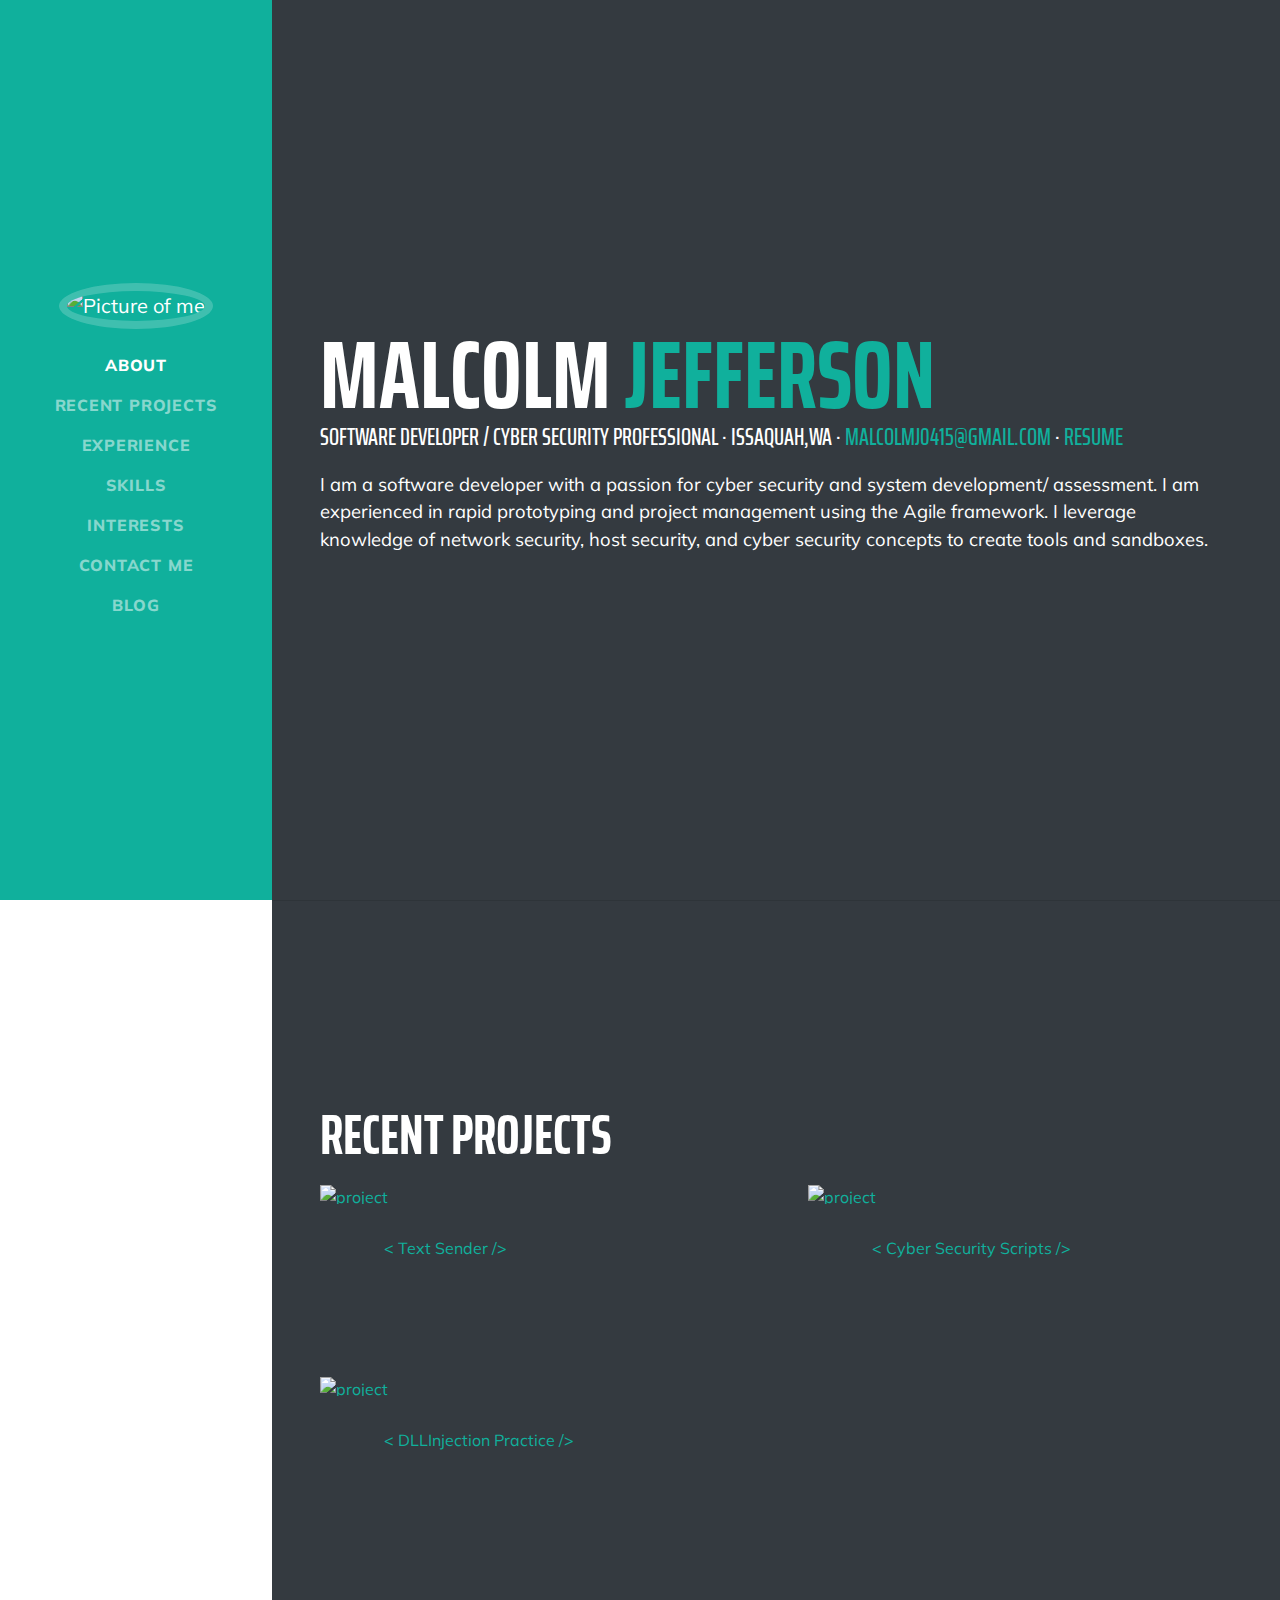
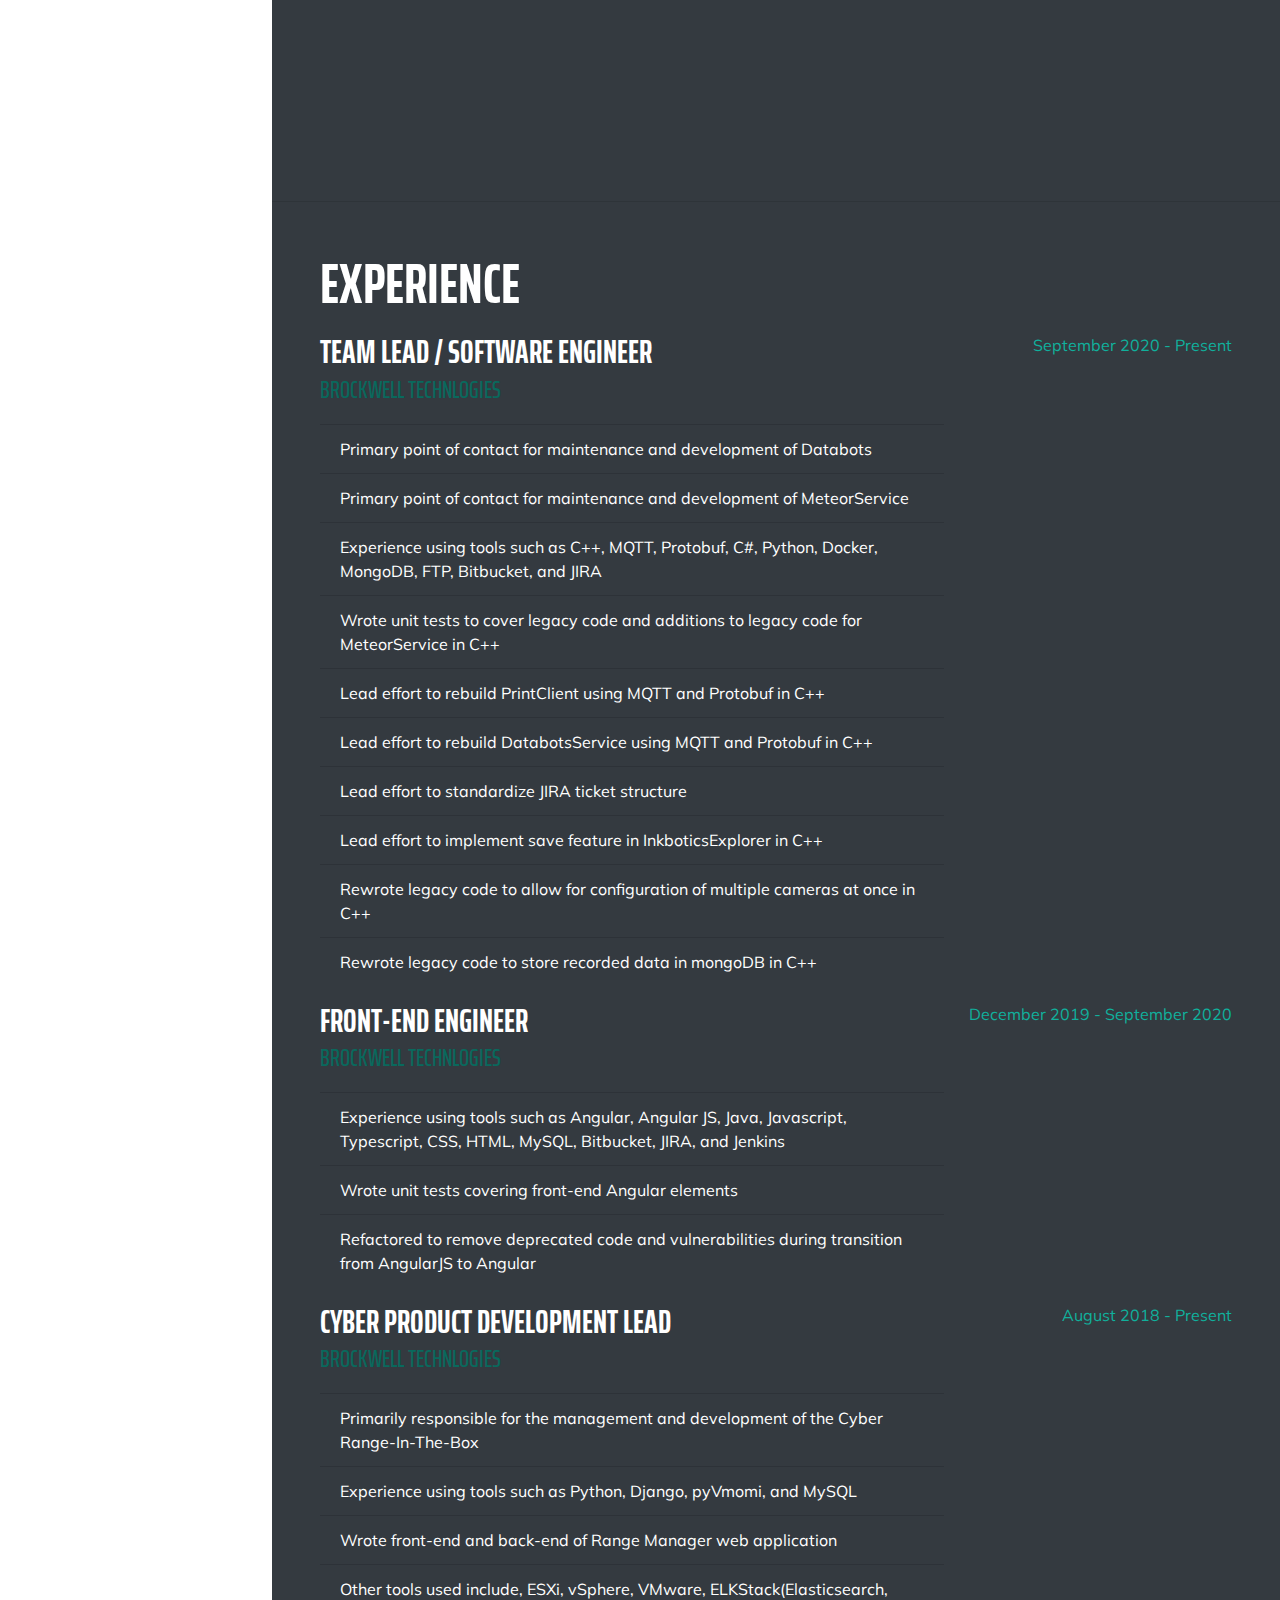
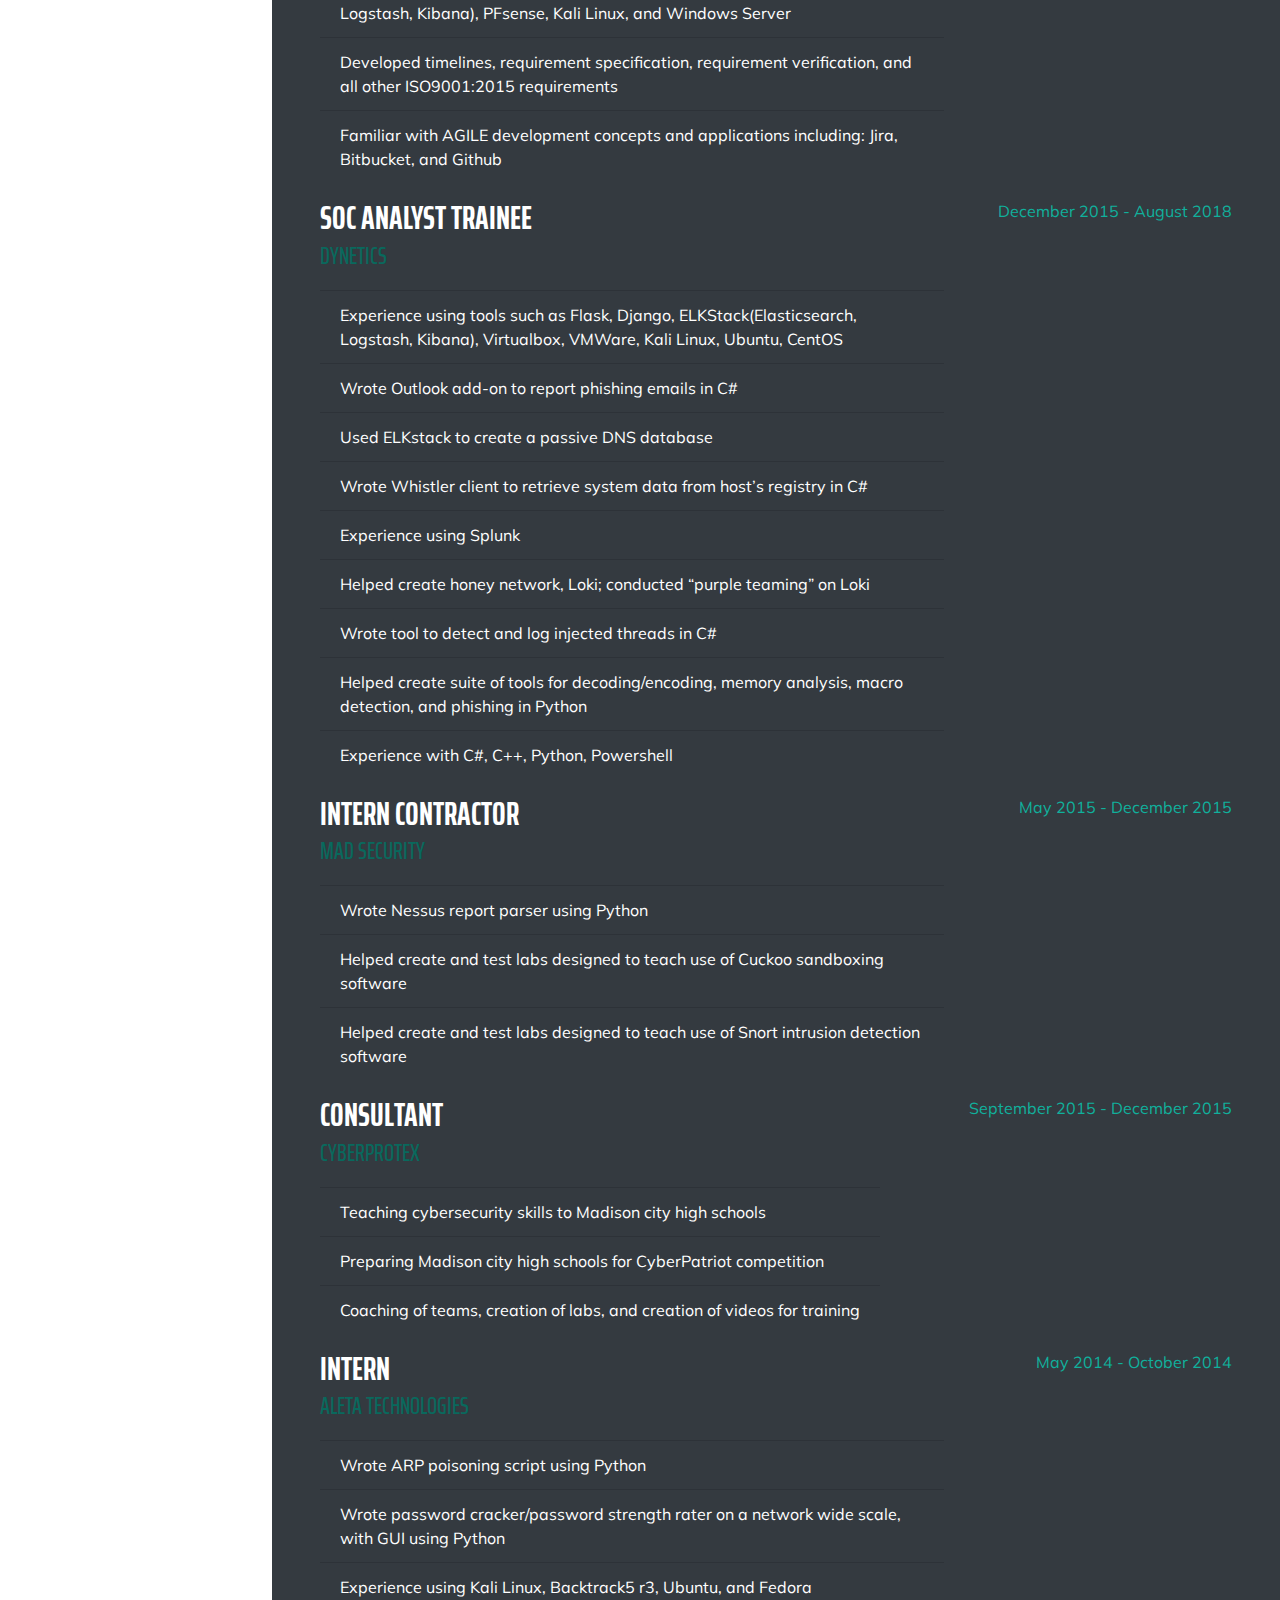
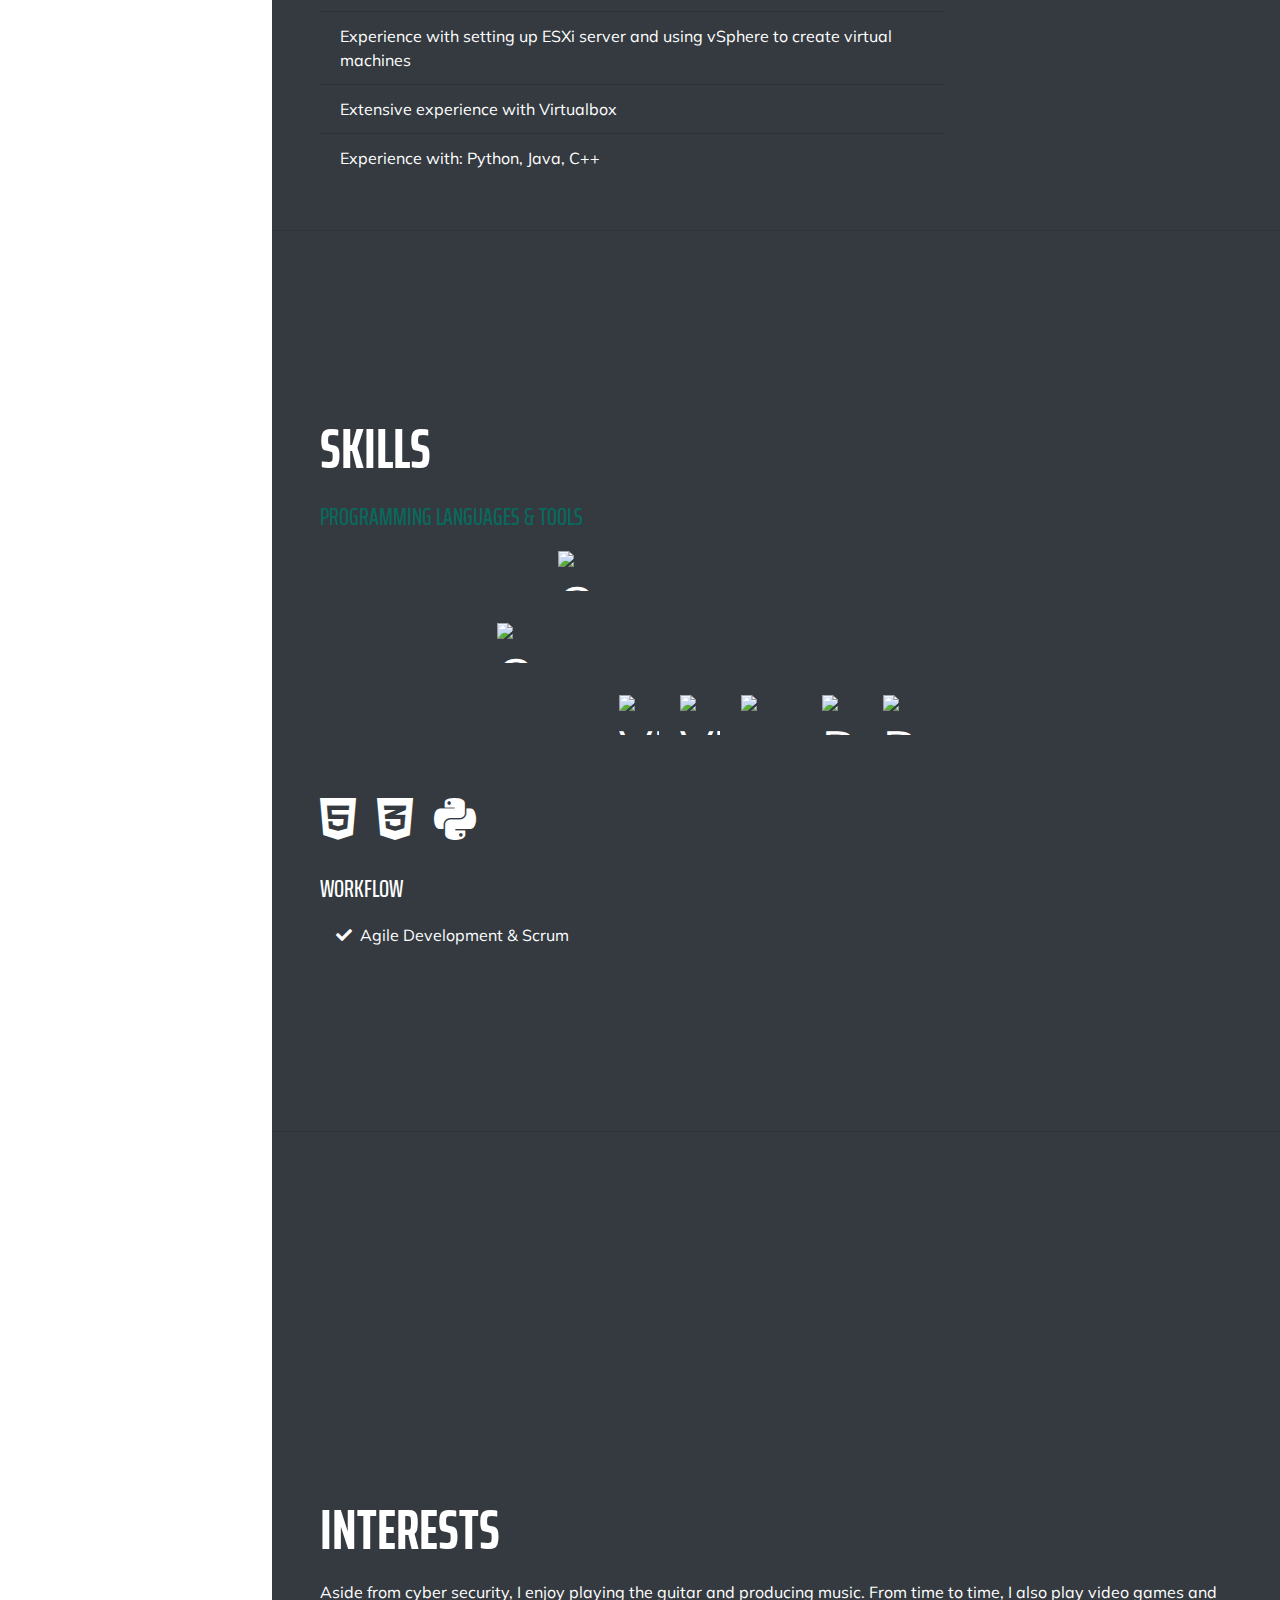
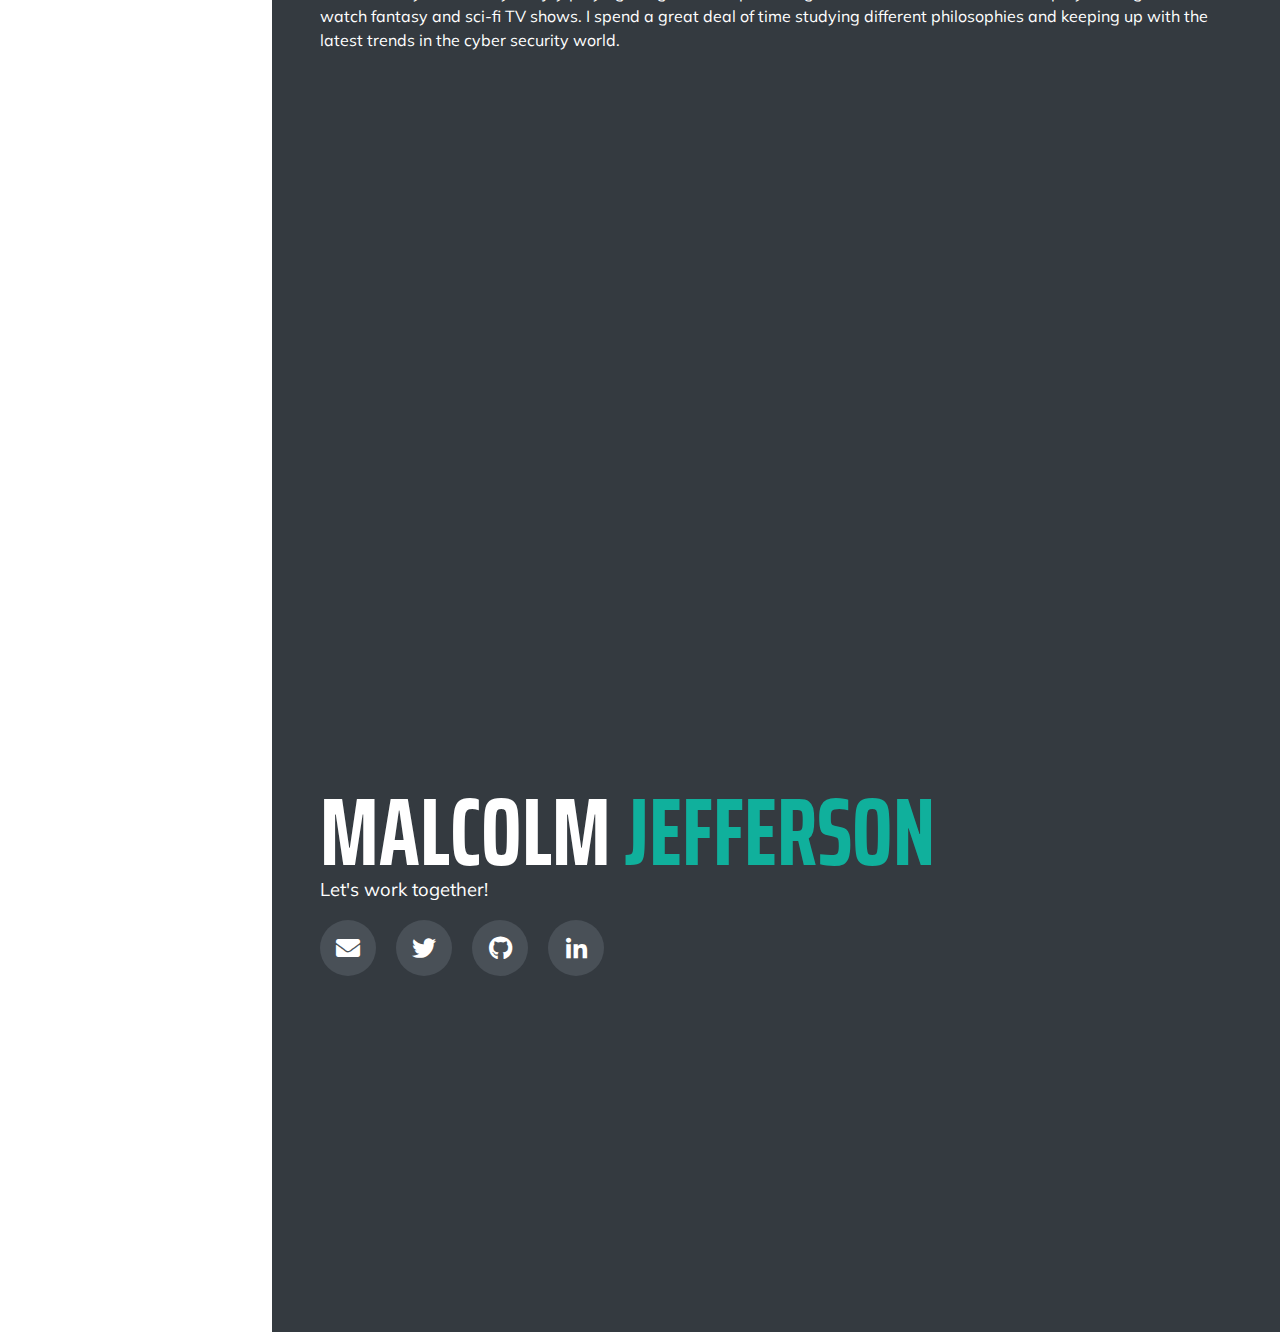
==== index.html @ 94e8983a "Updated portfolio" ====
<!DOCTYPE html>
<html lang="en">

  <head>

    <meta charset="utf-8">
    <meta name="viewport" content="width=device-width, initial-scale=1, shrink-to-fit=no">
    <meta name="description" content="">
    <meta name="author" content="">

    <title>Portfolio</title>

    <!-- Bootstrap core CSS -->
    <link href="..\..\static\portfolio\vendor\bootstrap\css\bootstrap.min.css" rel="stylesheet">

    <!-- Custom fonts for this template -->
    <link href="https://fonts.googleapis.com/css?family=Saira+Extra+Condensed:500,700" rel="stylesheet">
    <link href="https://fonts.googleapis.com/css?family=Muli:400,400i,800,800i" rel="stylesheet">
    <link href="..\..\static\portfolio\vendor\fontawesome-free\css\all.min.css" rel="stylesheet">

    <!-- Custom styles for this template -->
    <link href="..\..\static\portfolio\css\resume.css" rel="stylesheet">

  </head>

  <body id="page-top">

    <nav class="navbar navbar-expand-lg navbar-dark bg-primary fixed-top" id="sideNav">
      <a class="navbar-brand js-scroll-trigger" href="#page-top">
        <span class="d-block d-lg-none">Malcolm Jefferson</span>
        <span class="d-none d-lg-block">
          <img class="img-fluid img-profile img-responsive rounded-circle mx-auto mb-2" src="https://random-library.weebly.com/uploads/9/9/6/4/99641300/editor/fb-img-1457721969929.jpeg?1485834573" alt="Picture of me">
        </span>
      </a>
      <button class="navbar-toggler" type="button" data-toggle="collapse" data-target="#navbarSupportedContent" aria-controls="navbarSupportedContent" aria-expanded="false" aria-label="Toggle navigation">
        <span class="navbar-toggler-icon"></span>
      </button>
      <div class="collapse navbar-collapse" id="navbarSupportedContent">
        <ul class="navbar-nav">
          <li class="nav-item">
            <a class="nav-link js-scroll-trigger" href="#about">About</a>
          </li>
          <li class="nav-item">
              <a class="nav-link js-scroll-trigger" href="#RecentProjects">Recent Projects</a>
            </li>
          <li class="nav-item">
            <a class="nav-link js-scroll-trigger" href="#experience">Experience</a>
          </li>
          <li class="nav-item">
            <a class="nav-link js-scroll-trigger" href="#skills">Skills</a>
          </li>
          <li class="nav-item">
            <a class="nav-link js-scroll-trigger" href="#interests">Interests</a>
          </li>
          <li class="nav-item">
            <a class="nav-link js-scroll-trigger" href="#contactme">Contact Me</a>
          </li>
          <li class="nav-item">
            <a class="nav-link js-scroll-trigger" href="https://random-library.weebly.com/" target="_blank">Blog</a>
          </li>
        </ul>
      </div>
    </nav>

    <div class="container-fluid p-0" style="background-color: #343a40;">

      <section class="resume-section p-3 p-lg-5 d-flex d-column" id="about">
        <div class="my-auto">
          <h1 class="mb-0">Malcolm
            <span class="text-primary">Jefferson</span>
          </h1>
          <div class="subheading mb-5">Software Developer / Cyber Security Professional · Issaquah,WA ·
            <a href="mailto:malcolmj0415@gmail.com">malcolmj0415@gmail.com</a> ·
            <a href="..\..\static\portfolio\files\Malcolm_A_Jefferson_Resume_09-03-19.pdf">Resume</a> 
          </div>
          <p class="lead mb-5" id="bio">I am a software developer with a passion for cyber security and system development/ assessment.
            I am experienced in rapid prototyping and project management using the Agile framework. I leverage knowledge of network security, host security, and cyber security concepts to create tools and sandboxes.</p>
        </div>
      </section>

      <hr class="m-0">

      <section class="resume-section p-3 p-lg-5 d-flex flex-column" id="RecentProjects">
        <div class="my-auto">
          <h2 class="mb-5">Recent Projects</h2>
          <div class="projects-grid">
              <a
                href="https://github.com/malcolmjefferson/Text_Sender"
                target="_blank"
                class="project project-tile"
              >
                <img
                  class="project-image"
                  src="https://images.unsplash.com/photo-1512054502232-10a0a035d672?ixlib=rb-1.2.1&ixid=eyJhcHBfaWQiOjEyMDd9&auto=format&fit=crop&w=800&q=80"
                  alt="project"
                />
                <p class="project-title">
                  <span class="code">&lt;</span>
                  Text Sender
                  <span class="code">&#47;&gt;</span>
                </p>
              </a>
              <a
                href="https://github.com/malcolmjefferson/SecurityScripts"
                target="_blank"
                class="project project-tile"
              >
                <img
                  class="project-image"
                  src="https://images.unsplash.com/photo-1536242918817-db5e93c7a0e4?ixlib=rb-1.2.1&ixid=eyJhcHBfaWQiOjEyMDd9&auto=format&fit=crop&w=1050&q=80"
                  alt="project"
                />
                <p class="project-title">
                    <span class="code">&lt;</span>
                    Cyber Security Scripts
                    <span class="code">&#47;&gt;</span>
                  </p>
                  </a>
                <a
                href="https://github.com/malcolmjefferson/DLLInjection---CreateRemoteThread-and-LoadLibrary-Method"
                target="_blank"
                class="project project-tile"
              >
                <img
                  class="project-image"
                  src="https://images.unsplash.com/photo-1525373698358-041e3a460346?ixlib=rb-1.2.1&ixid=eyJhcHBfaWQiOjEyMDd9&auto=format&fit=crop&w=700&q=80"
                  alt="project"
                />
                <p class="project-title">
                    <span class="code">&lt;</span>
                    DLLInjection Practice
                    <span class="code">&#47;&gt;</span>
                  </p>
                  </a>
      </section>

      <hr class="m-0">

      <section class="resume-section p-3 p-lg-5 d-flex flex-column" id="experience">
        <div class="my-auto">
          <h2 class="mb-5">Experience</h2>

          <div class="resume-item d-flex flex-column flex-md-row mb-5">
            <div class="resume-content mr-auto">
              <h3 class="mb-0">Team Lead / Software Engineer</h3>
              <div class="subheading mb-3" style="color: #09695d">Brockwell Technlogies</div>
              <ul class="list-group list-group-flush">
                <li class="list-group-item">Primary point of contact for maintenance and development of Databots</li>
                <li class="list-group-item">Primary point of contact for maintenance and development of MeteorService</li>
                <li class="list-group-item">Experience using tools such as C++, MQTT, Protobuf, C#, Python, Docker, MongoDB, FTP, Bitbucket, and JIRA</li>
                <li class="list-group-item">Wrote unit tests to cover legacy code and additions to legacy code for MeteorService in C++</li>
                <li class="list-group-item">Lead effort to rebuild PrintClient using MQTT and Protobuf in C++</li>
                <li class="list-group-item">Lead effort to rebuild DatabotsService using MQTT and Protobuf in C++</li>
                <li class="list-group-item">Lead effort to standardize JIRA ticket structure</li>
                <li class="list-group-item">Lead effort to implement save feature in InkboticsExplorer in C++</li>
                <li class="list-group-item">Rewrote legacy code to allow for configuration of multiple cameras at once in C++</li>
                <li class="list-group-item">Rewrote legacy code to store recorded data in mongoDB in C++</li>
              </ul>
            </div>
            <div class="resume-date text-md-right">
              <span class="text-primary">September 2020 - Present</span>
            </div>
          </div>

          <div class="resume-item d-flex flex-column flex-md-row mb-5">
            <div class="resume-content mr-auto">
              <h3 class="mb-0">Front-End Engineer</h3>
              <div class="subheading mb-3" style="color: #09695d">Brockwell Technlogies</div>
              <ul class="list-group list-group-flush">
                <li class="list-group-item">Experience using tools such as Angular, Angular JS, Java, Javascript, Typescript, CSS, HTML, MySQL, Bitbucket, JIRA, and Jenkins</li>
                <li class="list-group-item">Wrote unit tests covering front-end Angular elements</li>
                <li class="list-group-item">Refactored to remove deprecated code and vulnerabilities during transition from AngularJS to Angular</li>
              </ul>
            </div>
            <div class="resume-date text-md-right">
              <span class="text-primary">December 2019 - September 2020</span>
            </div>
          </div>

          <div class="resume-item d-flex flex-column flex-md-row mb-5">
            <div class="resume-content mr-auto">
              <h3 class="mb-0">Cyber Product Development Lead</h3>
              <div class="subheading mb-3" style="color: #09695d">Brockwell Technlogies</div>
              <ul class="list-group list-group-flush">
                <li class="list-group-item">Primarily responsible for the management and development of the Cyber Range-In-The-Box</li>
                <li class="list-group-item">Experience using tools such as Python, Django, pyVmomi, and MySQL</li>
                <li class="list-group-item">Wrote front-end and back-end of Range Manager web application</li>
                <li class="list-group-item">Other tools used include, ESXi, vSphere, VMware, ELKStack(Elasticsearch, Logstash, Kibana), PFsense, Kali Linux, and Windows Server </li>
                <li class="list-group-item">Developed timelines, requirement specification, requirement verification, and all other ISO9001:2015 requirements </li>
                <li class="list-group-item">Familiar with AGILE development concepts and applications including: Jira, Bitbucket, and Github  </li>
              </ul>
            </div>
            <div class="resume-date text-md-right">
              <span class="text-primary">August 2018 - Present</span>
            </div>
          </div>

          <div class="resume-item d-flex flex-column flex-md-row mb-5">
            <div class="resume-content mr-auto">
              <h3 class="mb-0">SOC Analyst Trainee</h3>
              <div class="subheading mb-3" style="color: #09695d">Dynetics</div>
              <ul class="list-group list-group-flush">
                <li class="list-group-item">Experience using tools such as Flask, Django, ELKStack(Elasticsearch, Logstash, Kibana), Virtualbox, VMWare, Kali Linux, Ubuntu, CentOS</li>
                <li class="list-group-item">Wrote Outlook add-on to report phishing emails in C#</li>
                <li class="list-group-item">Used ELKstack to create a passive DNS database</li>
                <li class="list-group-item">Wrote Whistler client to retrieve system data from host’s registry in C#</li>
                <li class="list-group-item">Experience using Splunk</li>
                <li class="list-group-item">Helped create honey network, Loki; conducted “purple teaming” on Loki</li>
                <li class="list-group-item">Wrote tool to detect and log injected threads in C#</li>
                <li class="list-group-item">Helped create suite of tools for decoding/encoding, memory analysis, macro detection, and phishing in Python</li>
                <li class="list-group-item">Experience with C#, C++, Python, Powershell</li>
              </ul>
            </div>
            <div class="resume-date text-md-right">
              <span class="text-primary">December 2015 - August 2018</span>
            </div>
          </div>

          <div class="resume-item d-flex flex-column flex-md-row mb-5">
            <div class="resume-content mr-auto">
              <h3 class="mb-0">Intern Contractor</h3>
              <div class="subheading mb-3" style="color: #09695d">MAD Security</div>
              <ul class="list-group list-group-flush">
                <li class="list-group-item">Wrote Nessus report parser using Python</li>
                <li class="list-group-item">Helped create and test labs designed to teach use of Cuckoo sandboxing software</li>
                <li class="list-group-item">Helped create and test labs designed to teach use of Snort intrusion detection software</li>
              </ul>
            </div>
            <div class="resume-date text-md-right">
              <span class="text-primary">May 2015 - December 2015</span>
            </div>
          </div>

          <div class="resume-item d-flex flex-column flex-md-row mb-5">
              <div class="resume-content mr-auto">
                <h3 class="mb-0">Consultant</h3>
                <div class="subheading mb-3" style="color: #09695d">CyberProtex</div>
                <ul class="list-group list-group-flush">
                  <li class="list-group-item">Teaching cybersecurity skills to Madison city high schools </li>
                  <li class="list-group-item">Preparing Madison city high schools for CyberPatriot competition </li>
                  <li class="list-group-item">Coaching of teams, creation of labs, and creation of videos for training </li>
                </ul>
              </div>
              <div class="resume-date text-md-right">
                <span class="text-primary">September 2015 - December 2015</span>
              </div>
            </div>

          <div class="resume-item d-flex flex-column flex-md-row">
            <div class="resume-content mr-auto">
              <h3 class="mb-0">Intern</h3>
              <div class="subheading mb-3" style="color: #09695d">Aleta Technologies</div>
              <ul class="list-group list-group-flush">
                <li class="list-group-item">Wrote ARP poisoning script using Python</li>
                <li class="list-group-item">Wrote password cracker/password strength rater on a network wide scale, with GUI using Python</li>
                <li class="list-group-item">Experience using Kali Linux, Backtrack5 r3, Ubuntu, and Fedora</li>
                <li class="list-group-item">Experience with setting up ESXi server and using vSphere to create virtual machines</li>
                <li class="list-group-item">Extensive experience with Virtualbox</li>
                <li class="list-group-item">Experience with: Python, Java, C++</li>
              </ul>
            </div>
            <div class="resume-date text-md-right">
              <span class="text-primary">May 2014 - October 2014</span>
            </div>
          </div>

        </div>

      </section>

      <hr class="m-0">

      <section class="resume-section p-3 p-lg-5 d-flex flex-column" id="skills">
        <div class="my-auto">
          <h2 class="mb-5">Skills</h2>

          <div class="subheading mb-3" style="color: #09695d;">Programming Languages &amp; Tools</div>
          <ul class="list-inline dev-icons">
            <li class="list-inline-item">
              <i class="fab fa-html5"></i>
            </li>
            <li class="list-inline-item">
              <i class="fab fa-css3-alt"></i>
            </li>
            <li class="list-inline-item">
              <i class="fab fa-python"></i>
            </li>
            <li class="list-inline-item">
              <img src="https://camo.githubusercontent.com/96459ad86602b977940b065ddaee9ca4232c9ef1/[base64]" alt="C Sharp Logo" style = "width:40px;height:40px;">
            </li>
            <li class="list-inline-item">
              <img src="https://raw.githubusercontent.com/isocpp/logos/master/cpp_logo.png" alt="C Plus Plus Logo" style = "width:40px;height:40px;">
            </li>
            <li class="list-inline-item">
              <img src="https://www.freepnglogos.com/uploads/vmware-png-logo/vmware-player-for-pc-windows-png-logo-34.png" alt="VMware logo" style = "width:40px;height:40px;">
            </li>
            <li class="list-inline-item">
              <img src="http://upload.wikimedia.org/wikipedia/commons/d/d5/Virtualbox_logo.png" alt="Virtualbox logo" style = "width:40px;height:40px;">
            </li>
            <li class="list-inline-item">
              <img src="https://www.djangoproject.com/m/img/logos/django-logo-negative.png" alt="Django logo" style = "width:60px;height:30px;">
            </li>
            <li class="list-inline-item">
                <img src="https://cdn1.iconfinder.com/data/icons/system-black-circles/512/debian-512.png" alt="Debian logo" style = "width:40px;height:40px;">
            </li>
            <li class="list-inline-item">
                <img src="https://ih0.redbubble.net/image.208539360.1700/sticker,375x360.png" alt="Debian logo" style = "width:40px;height:40px;">
            </li>
          </ul>

          <div class="subheading mb-3">Workflow</div>
          <ul class="fa-ul mb-0">
            <li>
              <i class="fa-li fa fa-check"></i>
              Agile Development &amp; Scrum</li>
          </ul>
        </div>
      </section>

      <hr class="m-0">

      <section class="resume-section p-3 p-lg-5 d-flex flex-column" id="interests">
        <div class="my-auto">
          <h2 class="mb-5">Interests</h2>
        <p>Aside from cyber security, I enjoy playing the guitar and producing music. From time to time, I also play video games and watch fantasy and sci-fi TV shows. I spend a great deal of time studying different philosophies and keeping up with the latest trends in the cyber security world.</p> 
        </div>
      </section>

      <section class="resume-section p-3 p-lg-5 d-flex d-column" id="contactme">
        <div class="my-auto">
          <h1 class="mb-0">Malcolm
            <span class="text-primary">Jefferson</span>
          </h1>
          <p class="lead mb-5">Let's work together!</p>
          <div class="social-icons">
            <a href="mailto:malcolmj0415@gmail.com">
              <i class="fas fa-envelope"></i>
            </a>
            <a href="https://twitter.com/malcolmj1515?lang=en">
              <i class="fab fa-twitter"></i>
            </a>
            <a href="https://github.com/malcolmjefferson">
              <i class="fab fa-github"></i>
            </a>
            <a href="https://www.linkedin.com/in/malcolm-jefferson-172a39159/">
              <i class="fab fa-linkedin-in"></i>
            </a>
          </div>
        </div>
      </section>

    </div>

    <!-- Bootstrap core JavaScript -->
    <script src="..\..\static\portfolio\vendor\jquery\jquery.min.js"></script>
    <script src="..\..\static\portfolio\vendor\bootstrap\js\bootstrap.bundle.min.js"></script>

    <!-- Plugin JavaScript -->
    <script src="..\..\static\portfolio\vendor\jquery-easing\jquery.easing.min.js"></script>

    <!-- Custom scripts for this template -->
    <script src="..\..\static\portfolio\js\resume.min.js"></script>

  </body>

</html>
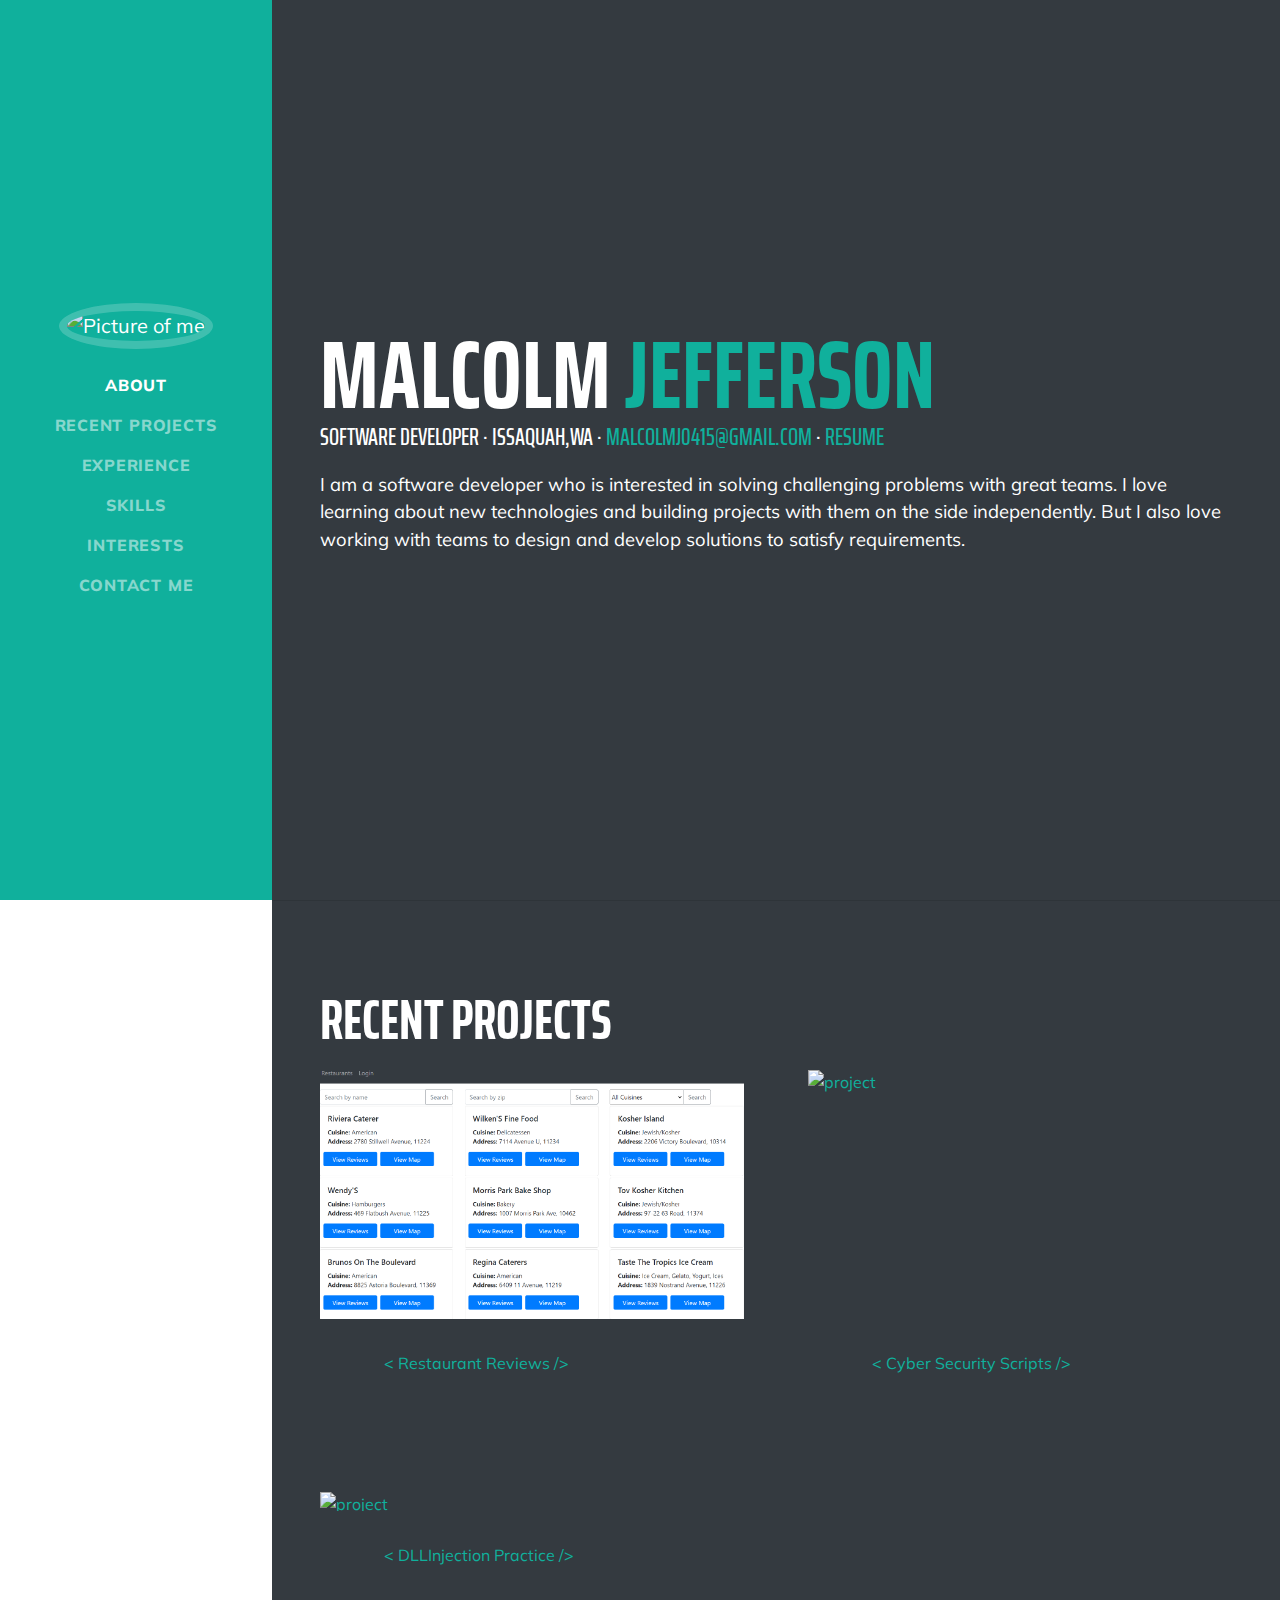
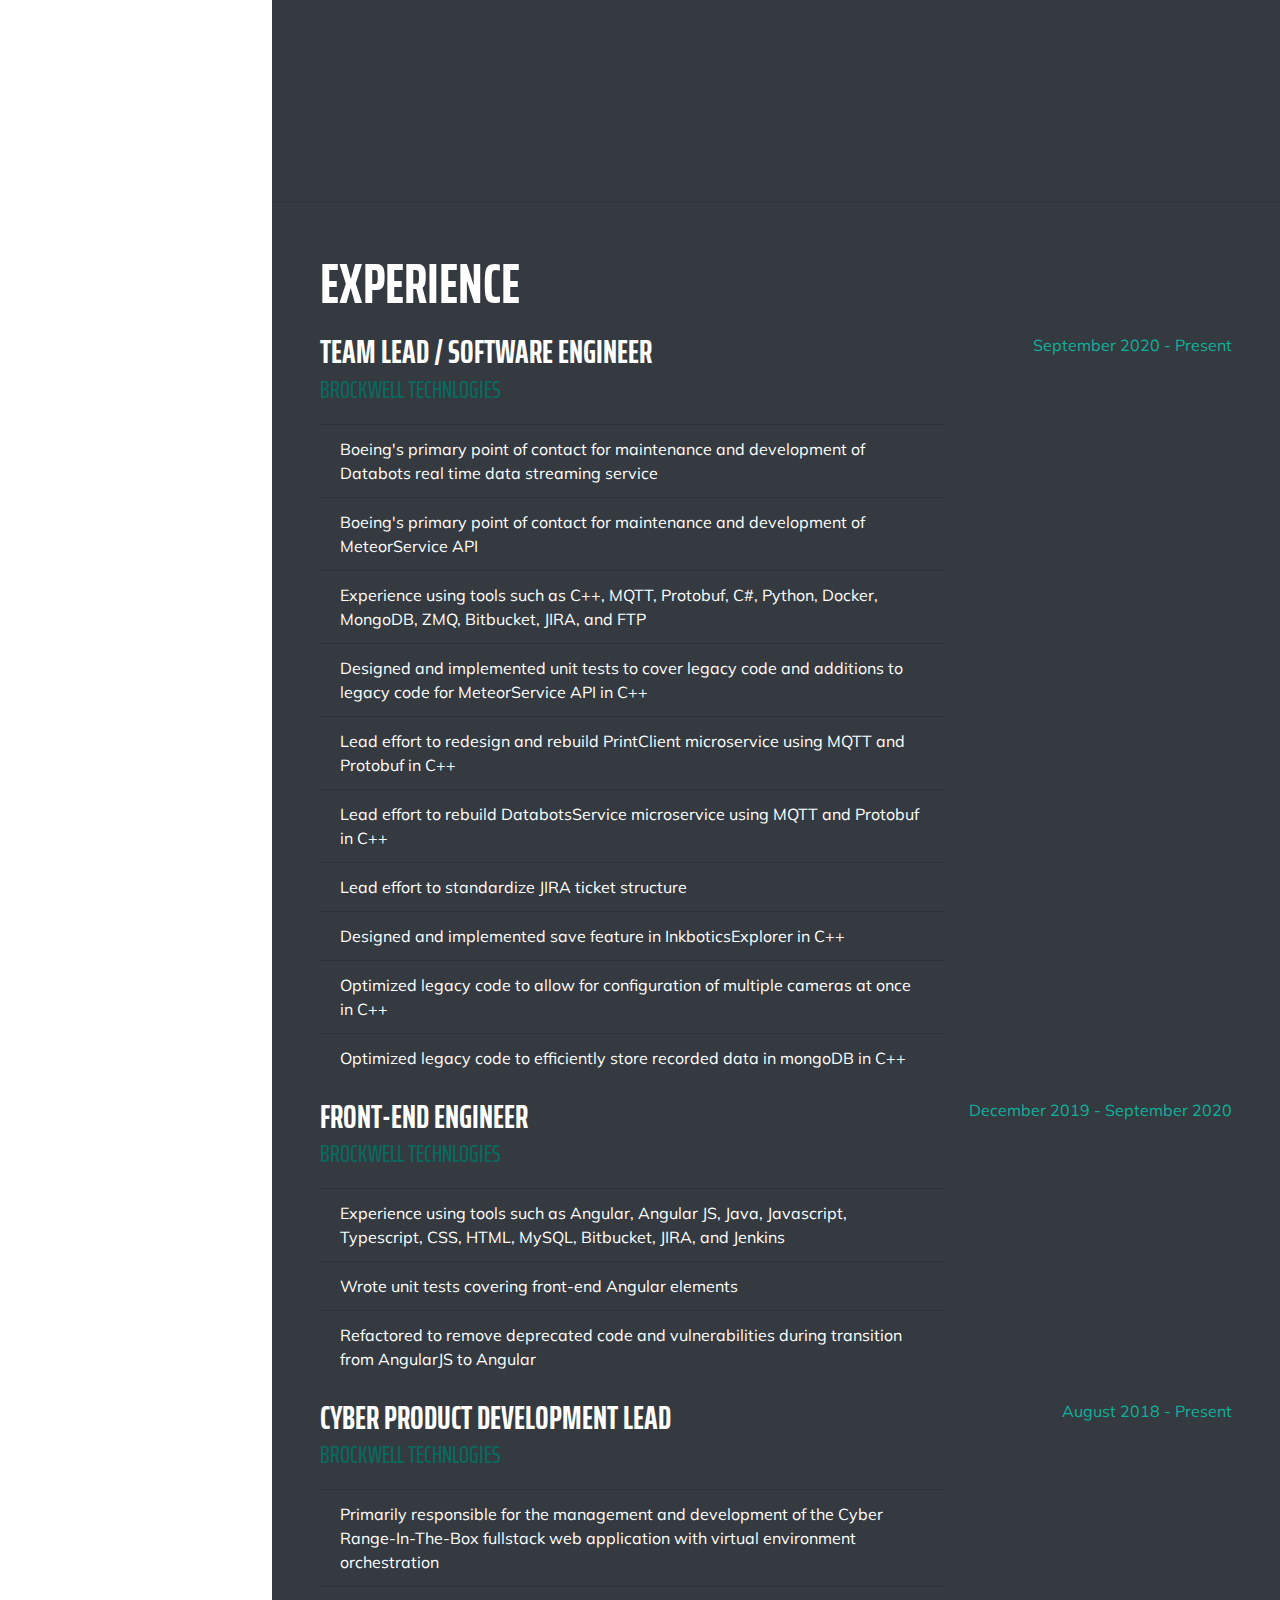
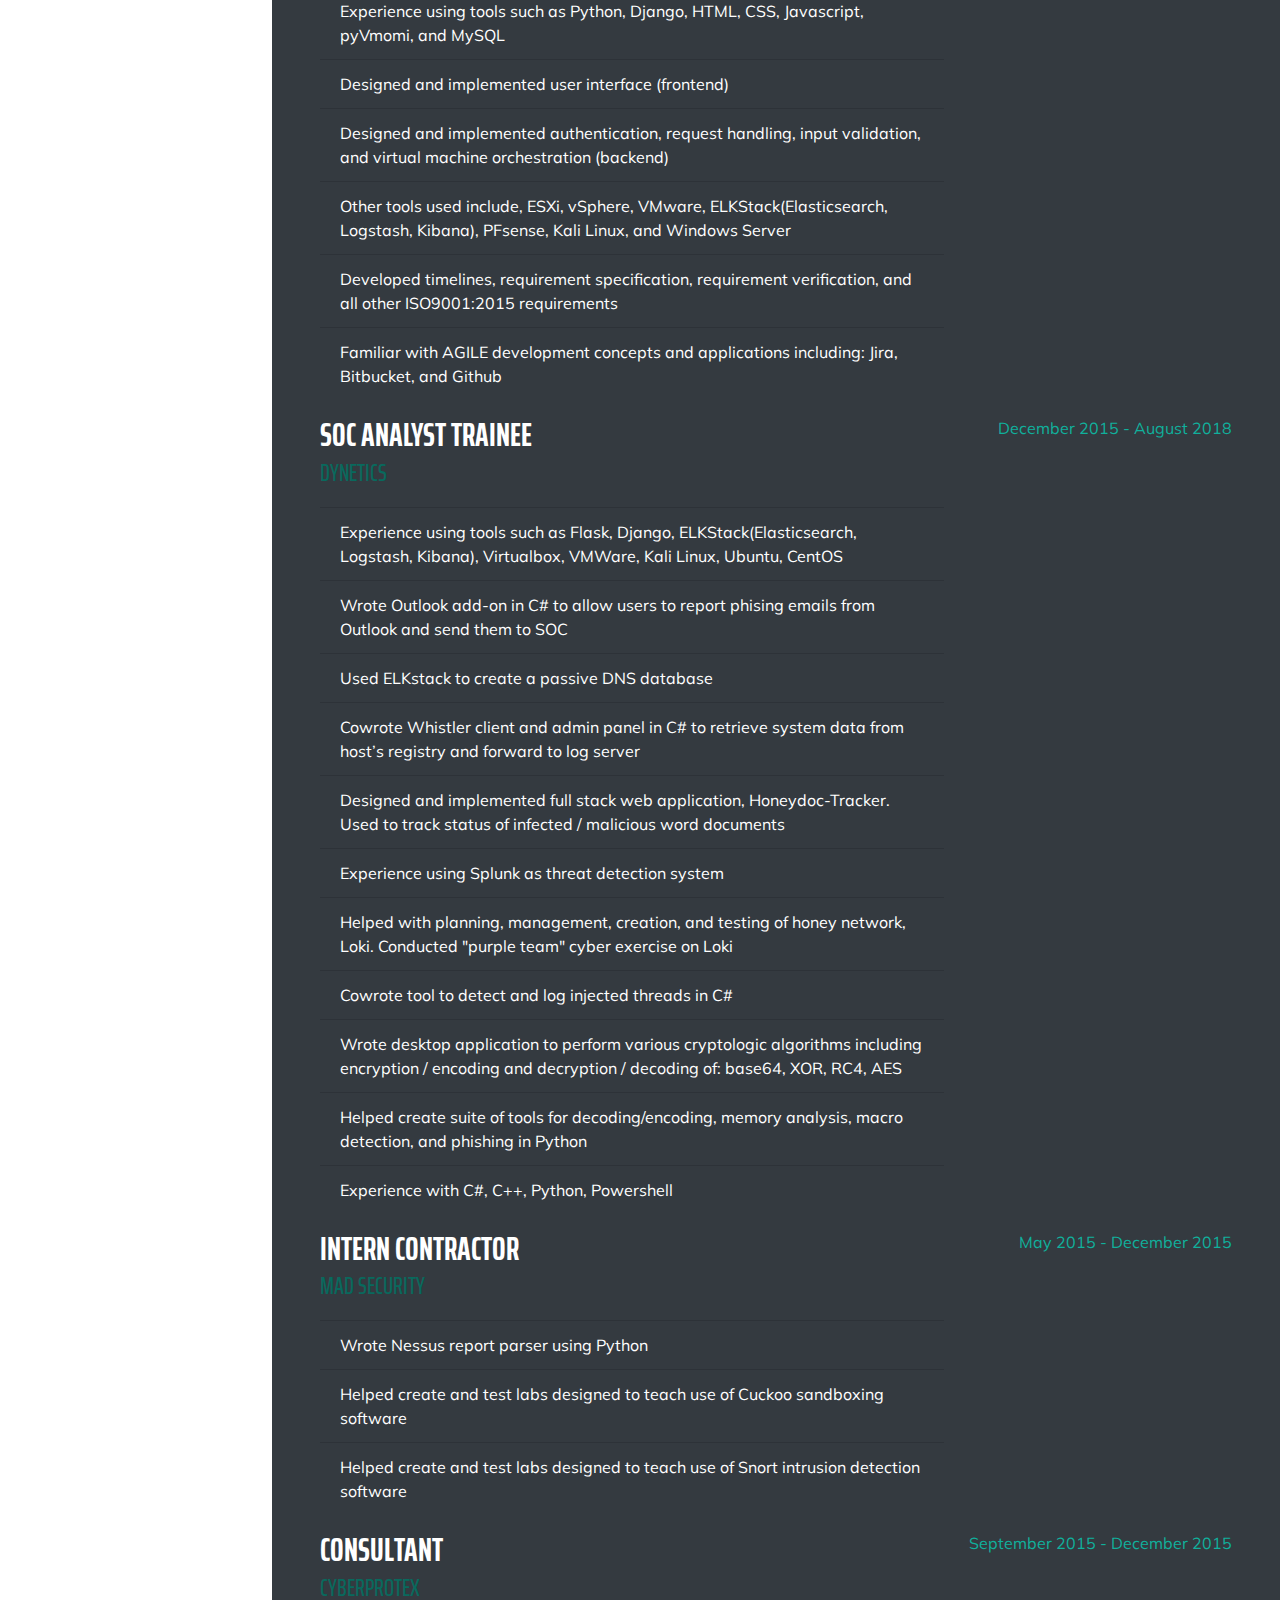
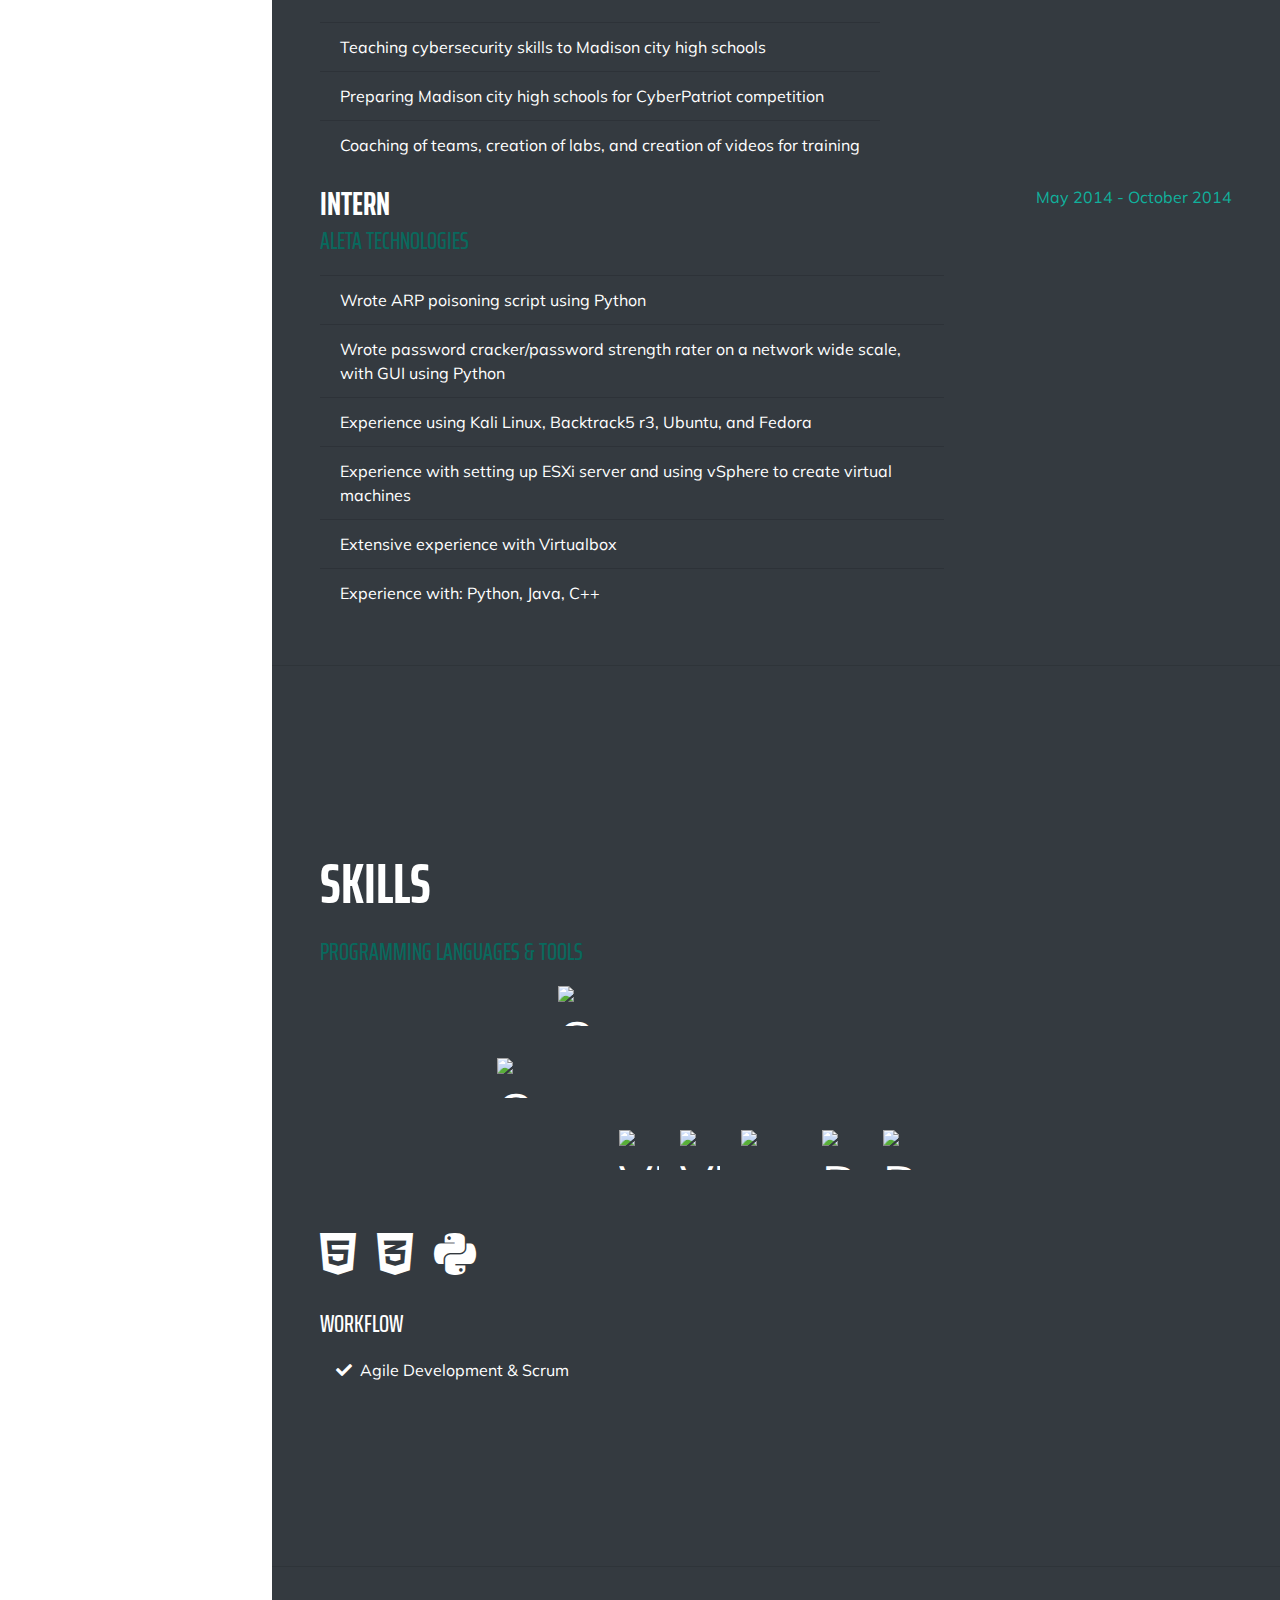
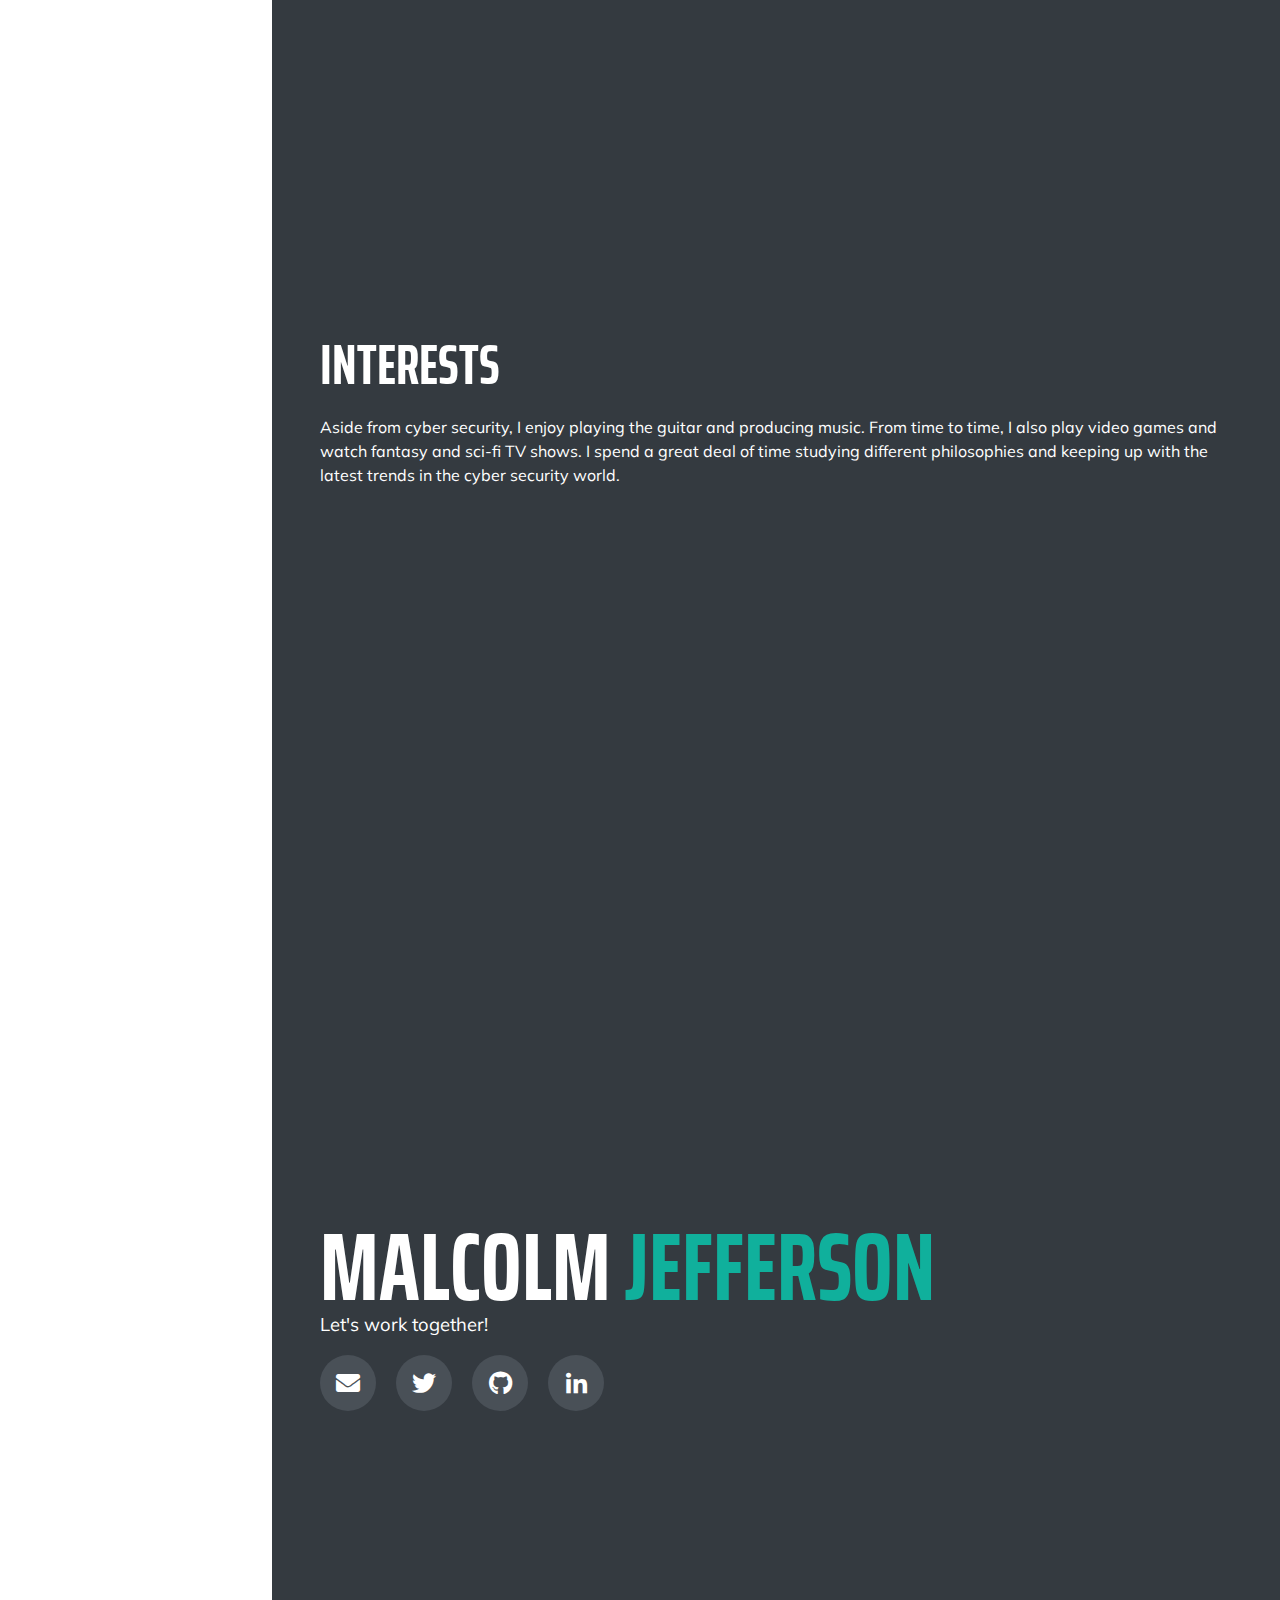
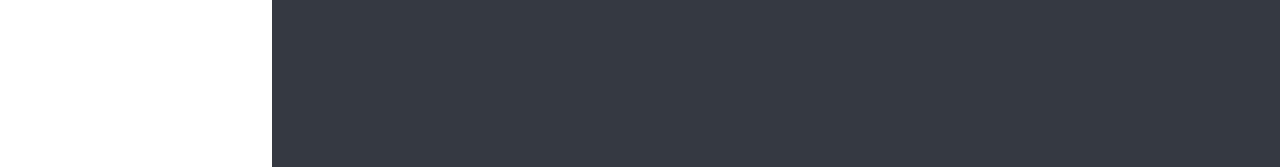
==== commit 42f0806c: "Updating description and resume." ====
--- a/index.html
+++ b/index.html
@@ -55,9 +55,6 @@
           <li class="nav-item">
             <a class="nav-link js-scroll-trigger" href="#contactme">Contact Me</a>
           </li>
-          <li class="nav-item">
-            <a class="nav-link js-scroll-trigger" href="https://random-library.weebly.com/" target="_blank">Blog</a>
-          </li>
         </ul>
       </div>
     </nav>
@@ -69,12 +66,14 @@
           <h1 class="mb-0">Malcolm
             <span class="text-primary">Jefferson</span>
           </h1>
-          <div class="subheading mb-5">Software Developer / Cyber Security Professional · Issaquah,WA ·
+          <div class="subheading mb-5">Software Developer · Issaquah,WA ·
             <a href="mailto:malcolmj0415@gmail.com">malcolmj0415@gmail.com</a> ·
-            <a href="..\..\static\portfolio\files\Malcolm_A_Jefferson_Resume_09-03-19.pdf">Resume</a> 
-          </div>
-          <p class="lead mb-5" id="bio">I am a software developer with a passion for cyber security and system development/ assessment.
-            I am experienced in rapid prototyping and project management using the Agile framework. I leverage knowledge of network security, host security, and cyber security concepts to create tools and sandboxes.</p>
+            <a href="..\..\static\portfolio\files\Malcolm A Jefferson Resume 06-12-21.pdf">Resume</a> 
+          </div>
+          <p class="lead mb-5" id="bio">I am a software developer who is interested in solving challenging problems with great
+            teams. I love learning about new technologies and building projects with them on the side independently. But I 
+            also love working with teams to design and develop solutions to satisfy requirements.
+          </p>
         </div>
       </section>
 
@@ -85,18 +84,18 @@
           <h2 class="mb-5">Recent Projects</h2>
           <div class="projects-grid">
               <a
-                href="https://github.com/malcolmjefferson/Text_Sender"
+                href="https://restaurant-reviews-gscli.mongodbstitch.com/restaurants"
                 target="_blank"
                 class="project project-tile"
               >
                 <img
                   class="project-image"
-                  src="https://images.unsplash.com/photo-1512054502232-10a0a035d672?ixlib=rb-1.2.1&ixid=eyJhcHBfaWQiOjEyMDd9&auto=format&fit=crop&w=800&q=80"
+                  src="./static/portfolio/img/Restaurant Reviews.PNG"
                   alt="project"
                 />
                 <p class="project-title">
                   <span class="code">&lt;</span>
-                  Text Sender
+                  Restaurant Reviews
                   <span class="code">&#47;&gt;</span>
                 </p>
               </a>
@@ -145,16 +144,16 @@
               <h3 class="mb-0">Team Lead / Software Engineer</h3>
               <div class="subheading mb-3" style="color: #09695d">Brockwell Technlogies</div>
               <ul class="list-group list-group-flush">
-                <li class="list-group-item">Primary point of contact for maintenance and development of Databots</li>
-                <li class="list-group-item">Primary point of contact for maintenance and development of MeteorService</li>
-                <li class="list-group-item">Experience using tools such as C++, MQTT, Protobuf, C#, Python, Docker, MongoDB, FTP, Bitbucket, and JIRA</li>
-                <li class="list-group-item">Wrote unit tests to cover legacy code and additions to legacy code for MeteorService in C++</li>
-                <li class="list-group-item">Lead effort to rebuild PrintClient using MQTT and Protobuf in C++</li>
-                <li class="list-group-item">Lead effort to rebuild DatabotsService using MQTT and Protobuf in C++</li>
+                <li class="list-group-item">Boeing's primary point of contact for maintenance and development of Databots real time data streaming service</li>
+                <li class="list-group-item">Boeing's primary point of contact for maintenance and development of MeteorService API                </li>
+                <li class="list-group-item">Experience using tools such as C++, MQTT, Protobuf, C#, Python, Docker, MongoDB, ZMQ, Bitbucket, JIRA, and FTP</li>
+                <li class="list-group-item">Designed and implemented unit tests to cover legacy code and additions to legacy code for MeteorService API in C++</li>
+                <li class="list-group-item">Lead effort to redesign and rebuild PrintClient microservice using MQTT and Protobuf in C++</li>
+                <li class="list-group-item">Lead effort to rebuild DatabotsService microservice using MQTT and Protobuf in C++</li>
                 <li class="list-group-item">Lead effort to standardize JIRA ticket structure</li>
-                <li class="list-group-item">Lead effort to implement save feature in InkboticsExplorer in C++</li>
-                <li class="list-group-item">Rewrote legacy code to allow for configuration of multiple cameras at once in C++</li>
-                <li class="list-group-item">Rewrote legacy code to store recorded data in mongoDB in C++</li>
+                <li class="list-group-item">Designed and implemented save feature in InkboticsExplorer in C++</li>
+                <li class="list-group-item">Optimized legacy code to allow for configuration of multiple cameras at once in C++</li>
+                <li class="list-group-item">Optimized legacy code to efficiently store recorded data in mongoDB in C++</li>
               </ul>
             </div>
             <div class="resume-date text-md-right">
@@ -182,9 +181,10 @@
               <h3 class="mb-0">Cyber Product Development Lead</h3>
               <div class="subheading mb-3" style="color: #09695d">Brockwell Technlogies</div>
               <ul class="list-group list-group-flush">
-                <li class="list-group-item">Primarily responsible for the management and development of the Cyber Range-In-The-Box</li>
-                <li class="list-group-item">Experience using tools such as Python, Django, pyVmomi, and MySQL</li>
-                <li class="list-group-item">Wrote front-end and back-end of Range Manager web application</li>
+                <li class="list-group-item">Primarily responsible for the management and development of the Cyber Range-In-The-Box fullstack web application with virtual environment orchestration</li>
+                <li class="list-group-item">Experience using tools such as Python, Django, HTML, CSS, Javascript, pyVmomi, and MySQL</li>
+                <li class="list-group-item">Designed and implemented user interface (frontend)</li>
+                <li class="list-group-item">Designed and implemented authentication, request handling, input validation, and virtual machine orchestration (backend)</li>
                 <li class="list-group-item">Other tools used include, ESXi, vSphere, VMware, ELKStack(Elasticsearch, Logstash, Kibana), PFsense, Kali Linux, and Windows Server </li>
                 <li class="list-group-item">Developed timelines, requirement specification, requirement verification, and all other ISO9001:2015 requirements </li>
                 <li class="list-group-item">Familiar with AGILE development concepts and applications including: Jira, Bitbucket, and Github  </li>
@@ -201,12 +201,14 @@
               <div class="subheading mb-3" style="color: #09695d">Dynetics</div>
               <ul class="list-group list-group-flush">
                 <li class="list-group-item">Experience using tools such as Flask, Django, ELKStack(Elasticsearch, Logstash, Kibana), Virtualbox, VMWare, Kali Linux, Ubuntu, CentOS</li>
-                <li class="list-group-item">Wrote Outlook add-on to report phishing emails in C#</li>
+                <li class="list-group-item">Wrote Outlook add-on in C# to allow users to report phising emails from Outlook and send them to SOC</li>
                 <li class="list-group-item">Used ELKstack to create a passive DNS database</li>
-                <li class="list-group-item">Wrote Whistler client to retrieve system data from host’s registry in C#</li>
-                <li class="list-group-item">Experience using Splunk</li>
-                <li class="list-group-item">Helped create honey network, Loki; conducted “purple teaming” on Loki</li>
-                <li class="list-group-item">Wrote tool to detect and log injected threads in C#</li>
+                <li class="list-group-item">Cowrote Whistler client and admin panel in C# to retrieve system data from host’s registry and forward to log server</li>
+                <li class="list-group-item">Designed and implemented full stack web application, Honeydoc-Tracker. Used to track status of infected / malicious word documents</li>
+                <li class="list-group-item">Experience using Splunk as threat detection system</li>
+                <li class="list-group-item">Helped with planning, management, creation, and testing of honey network, Loki. Conducted "purple team" cyber exercise on Loki</li>
+                <li class="list-group-item">Cowrote tool to detect and log injected threads in C#</li>
+                <li class="list-group-item">Wrote desktop application to perform various cryptologic algorithms including encryption / encoding and decryption / decoding of: base64, XOR, RC4, AES</li> 
                 <li class="list-group-item">Helped create suite of tools for decoding/encoding, memory analysis, macro detection, and phishing in Python</li>
                 <li class="list-group-item">Experience with C#, C++, Python, Powershell</li>
               </ul>
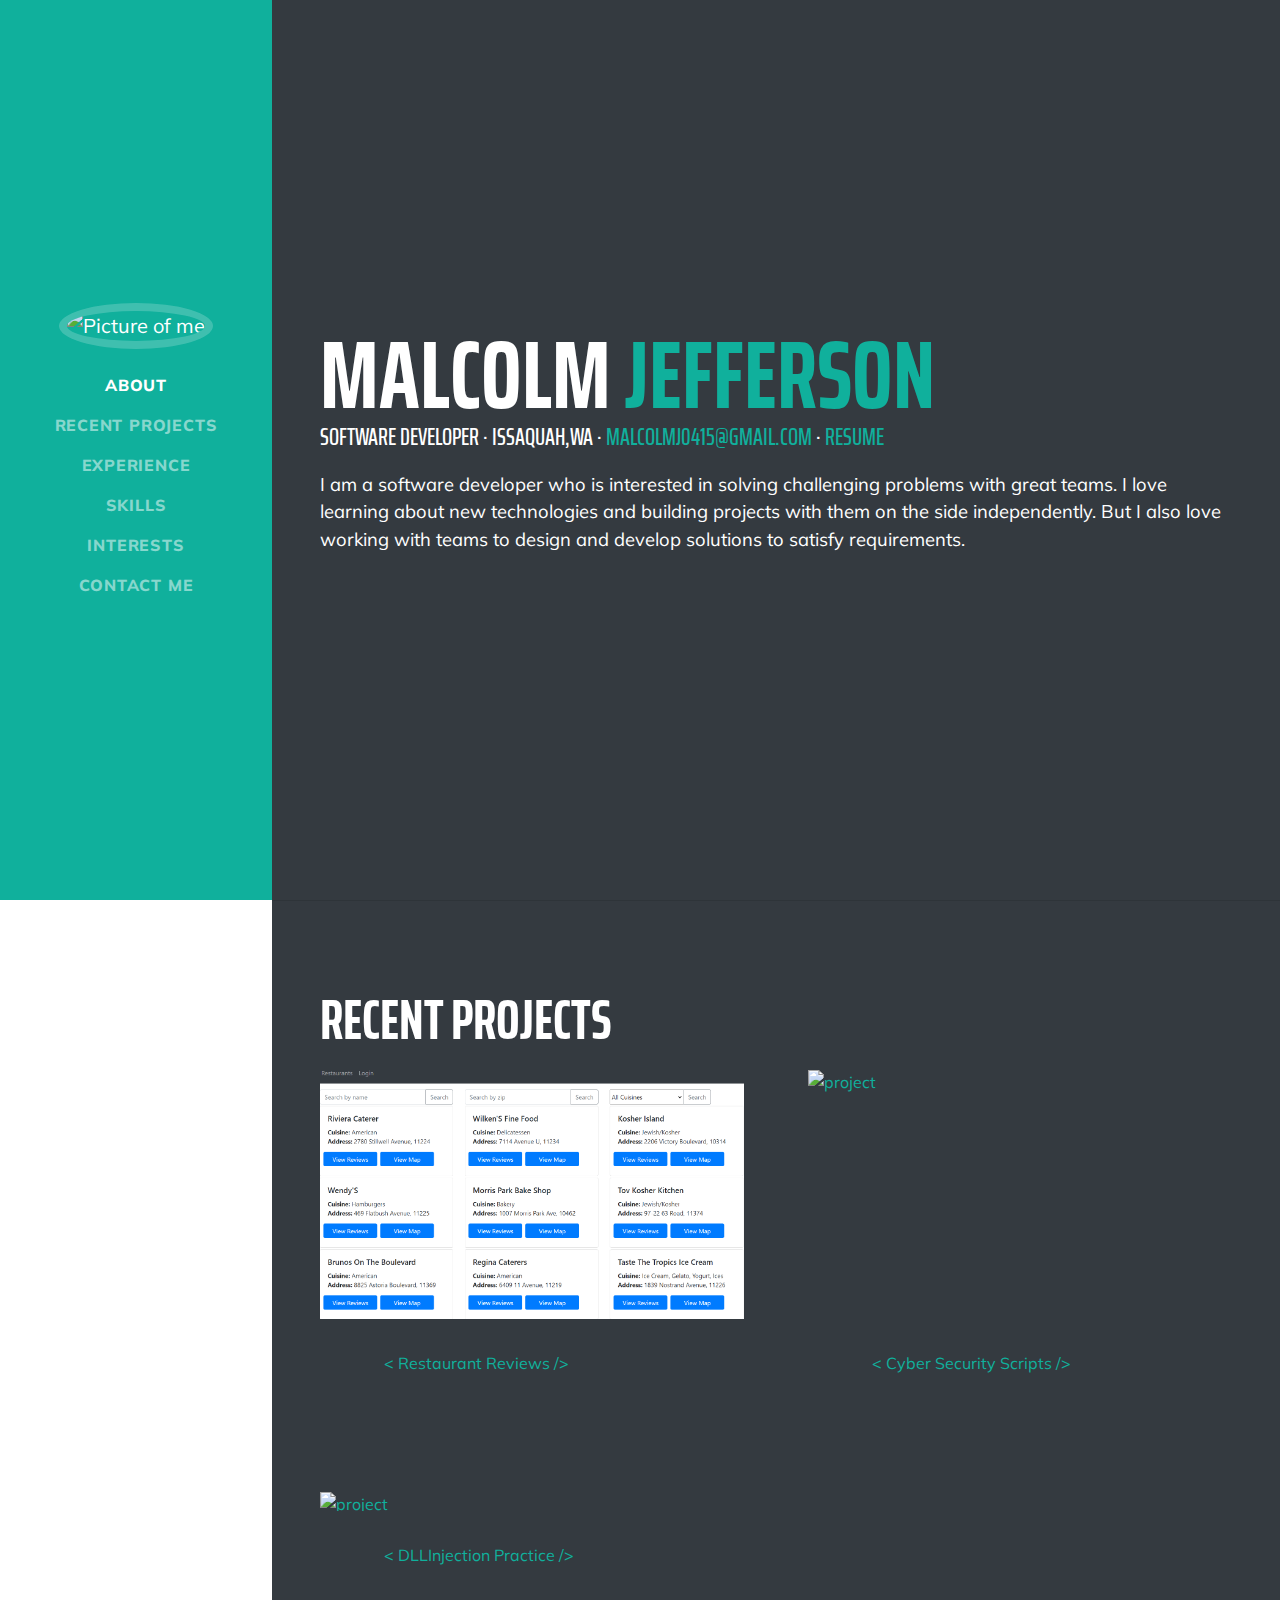
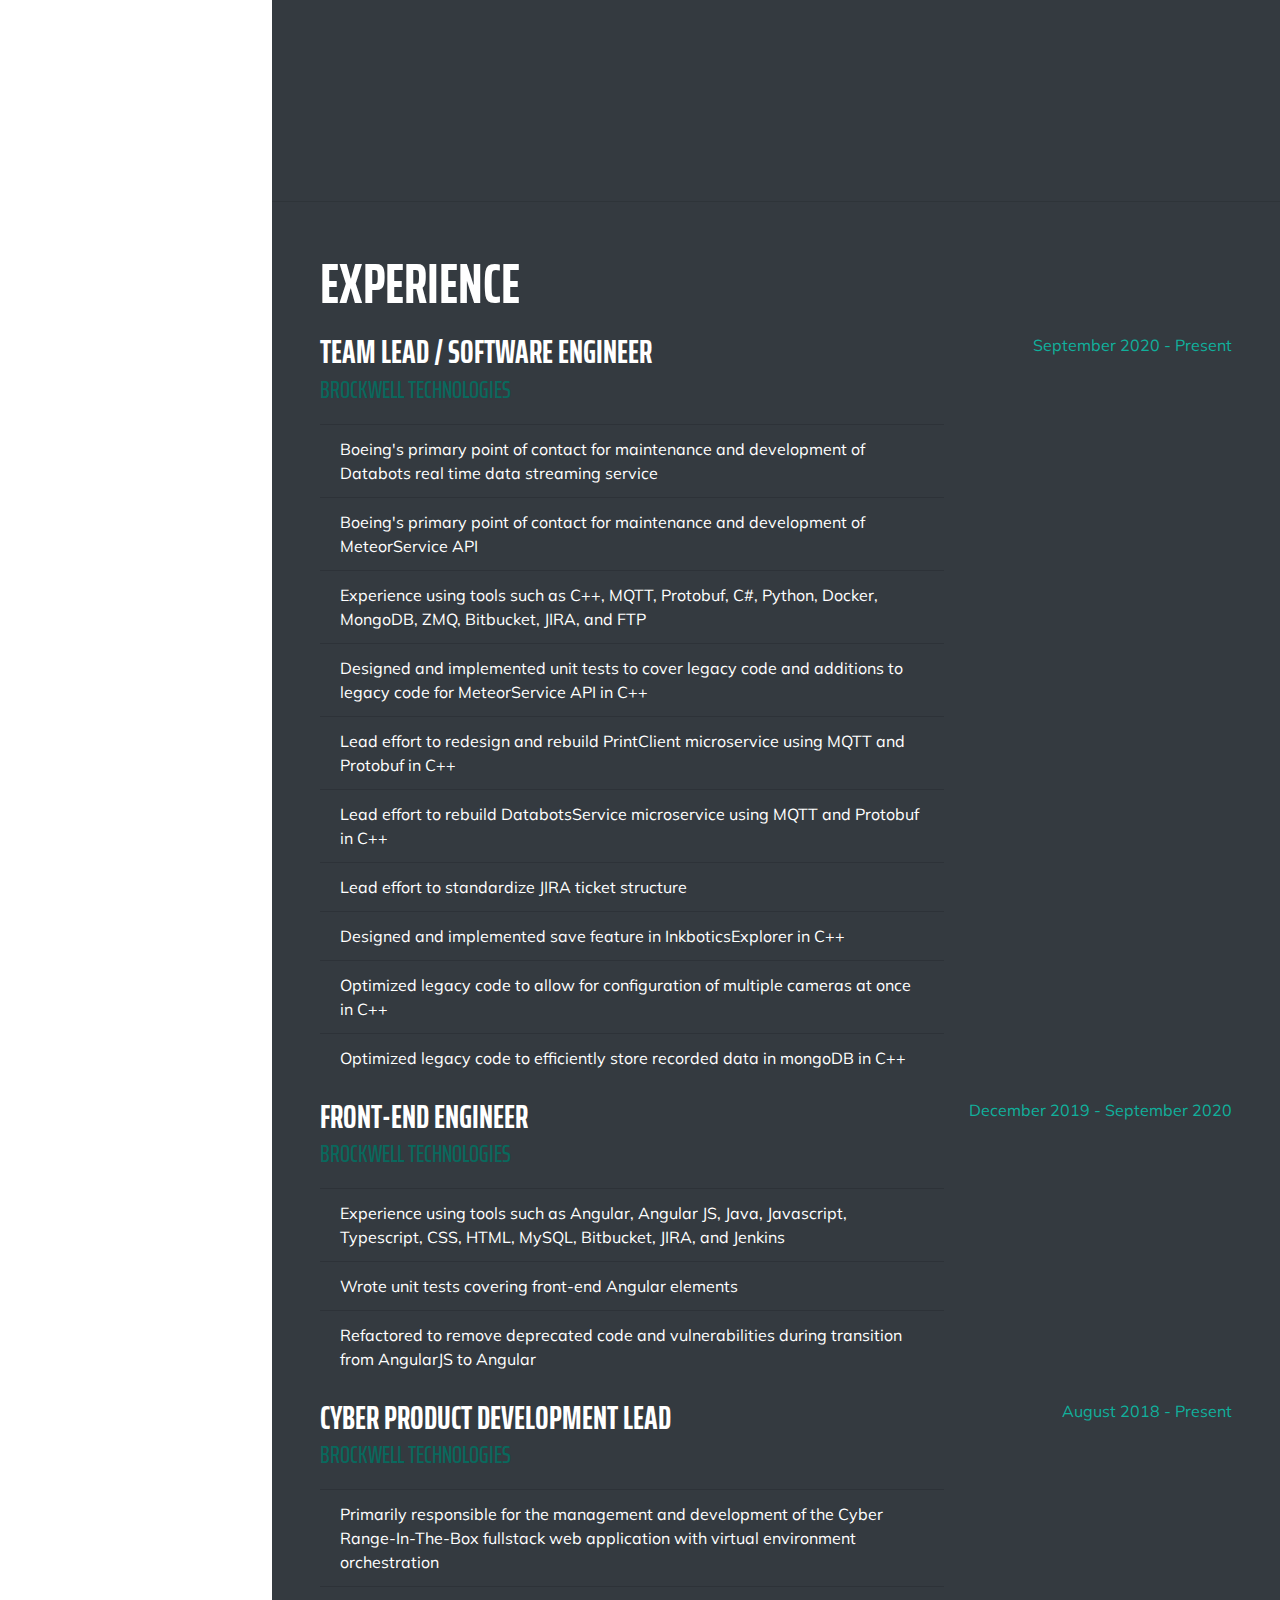
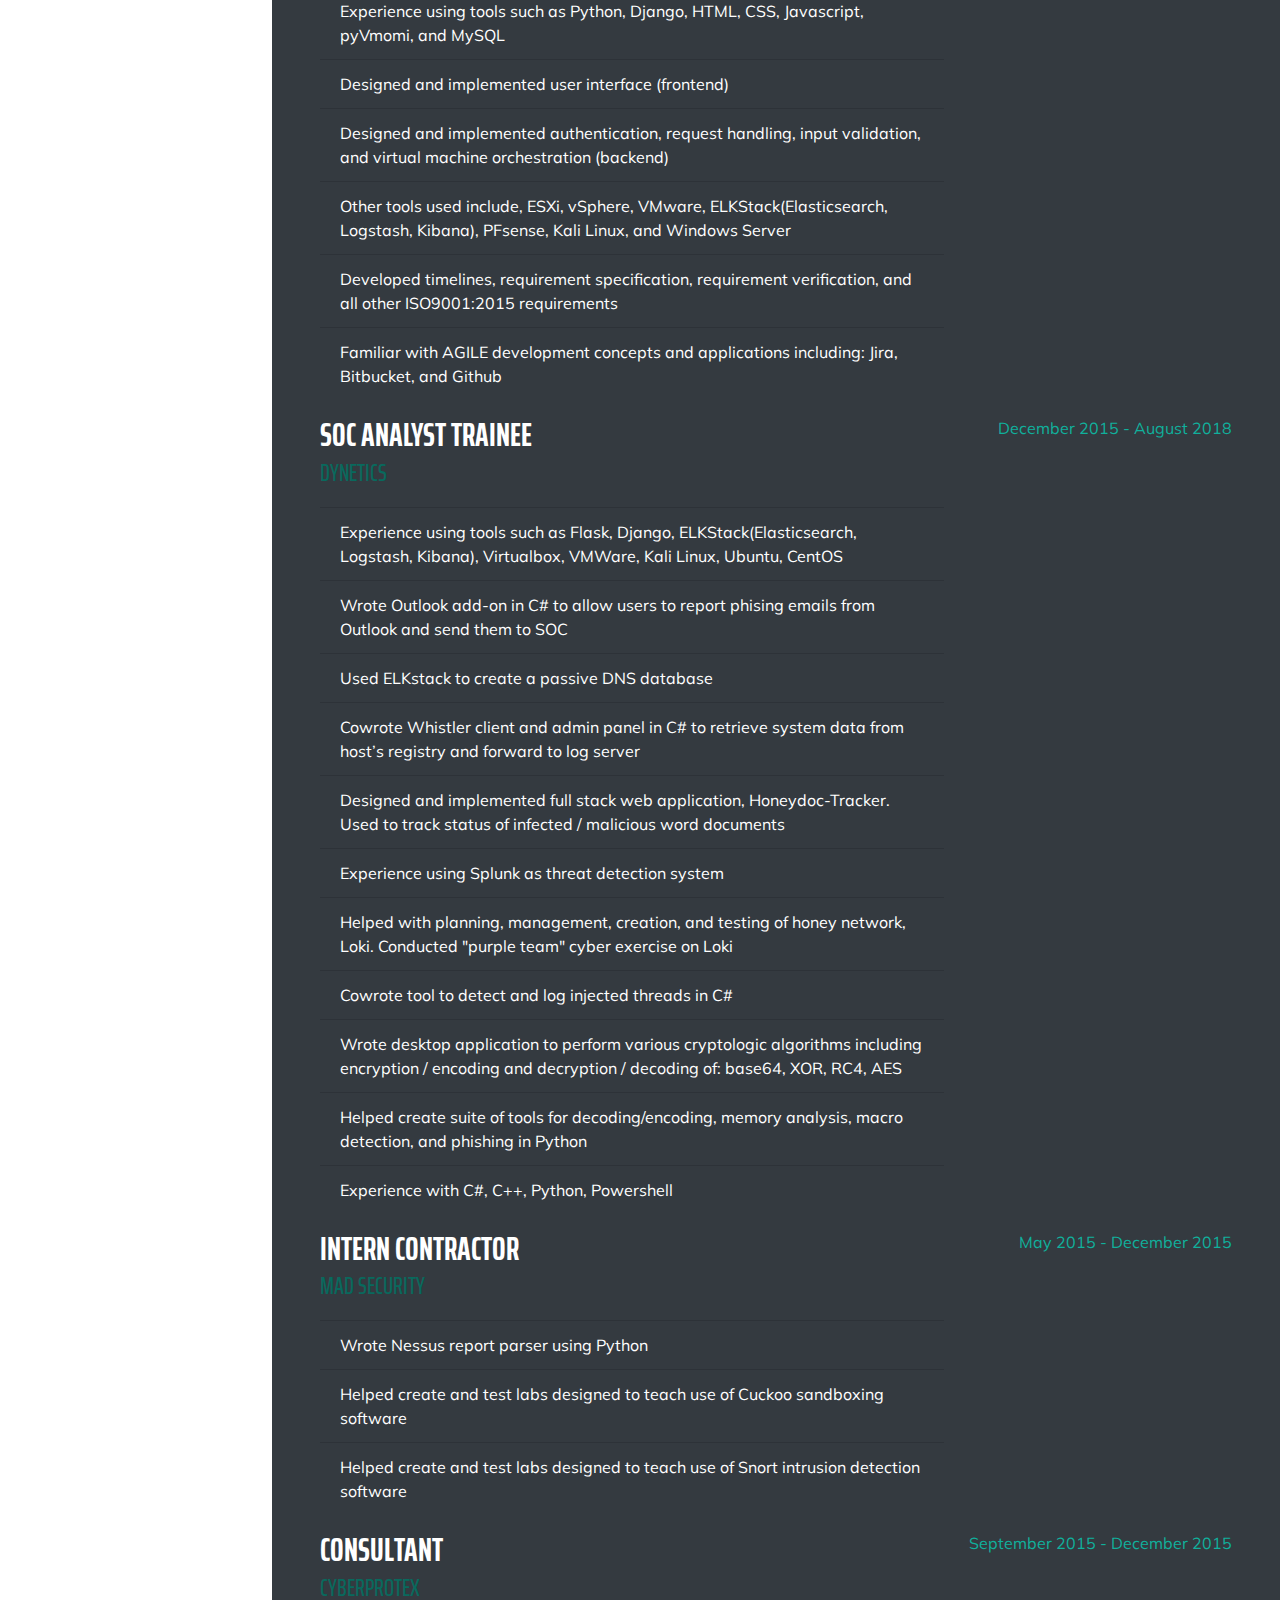
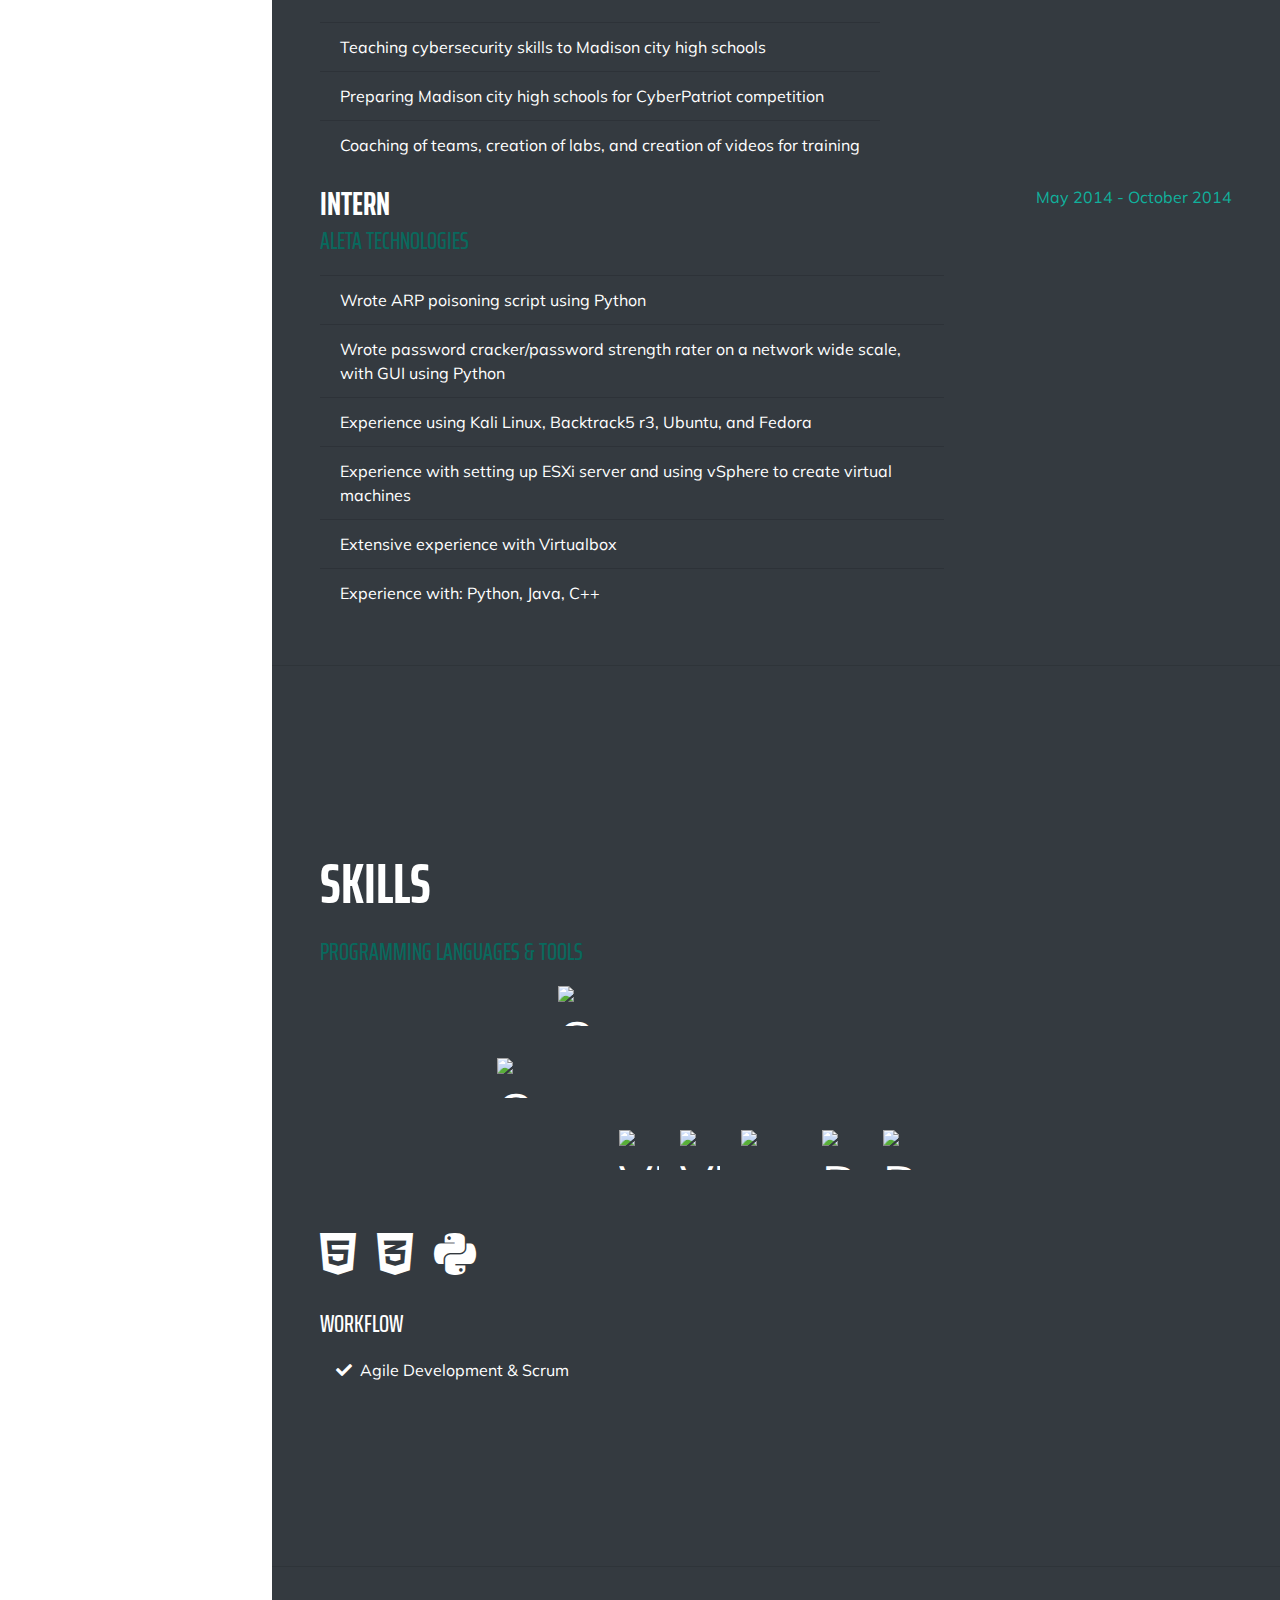
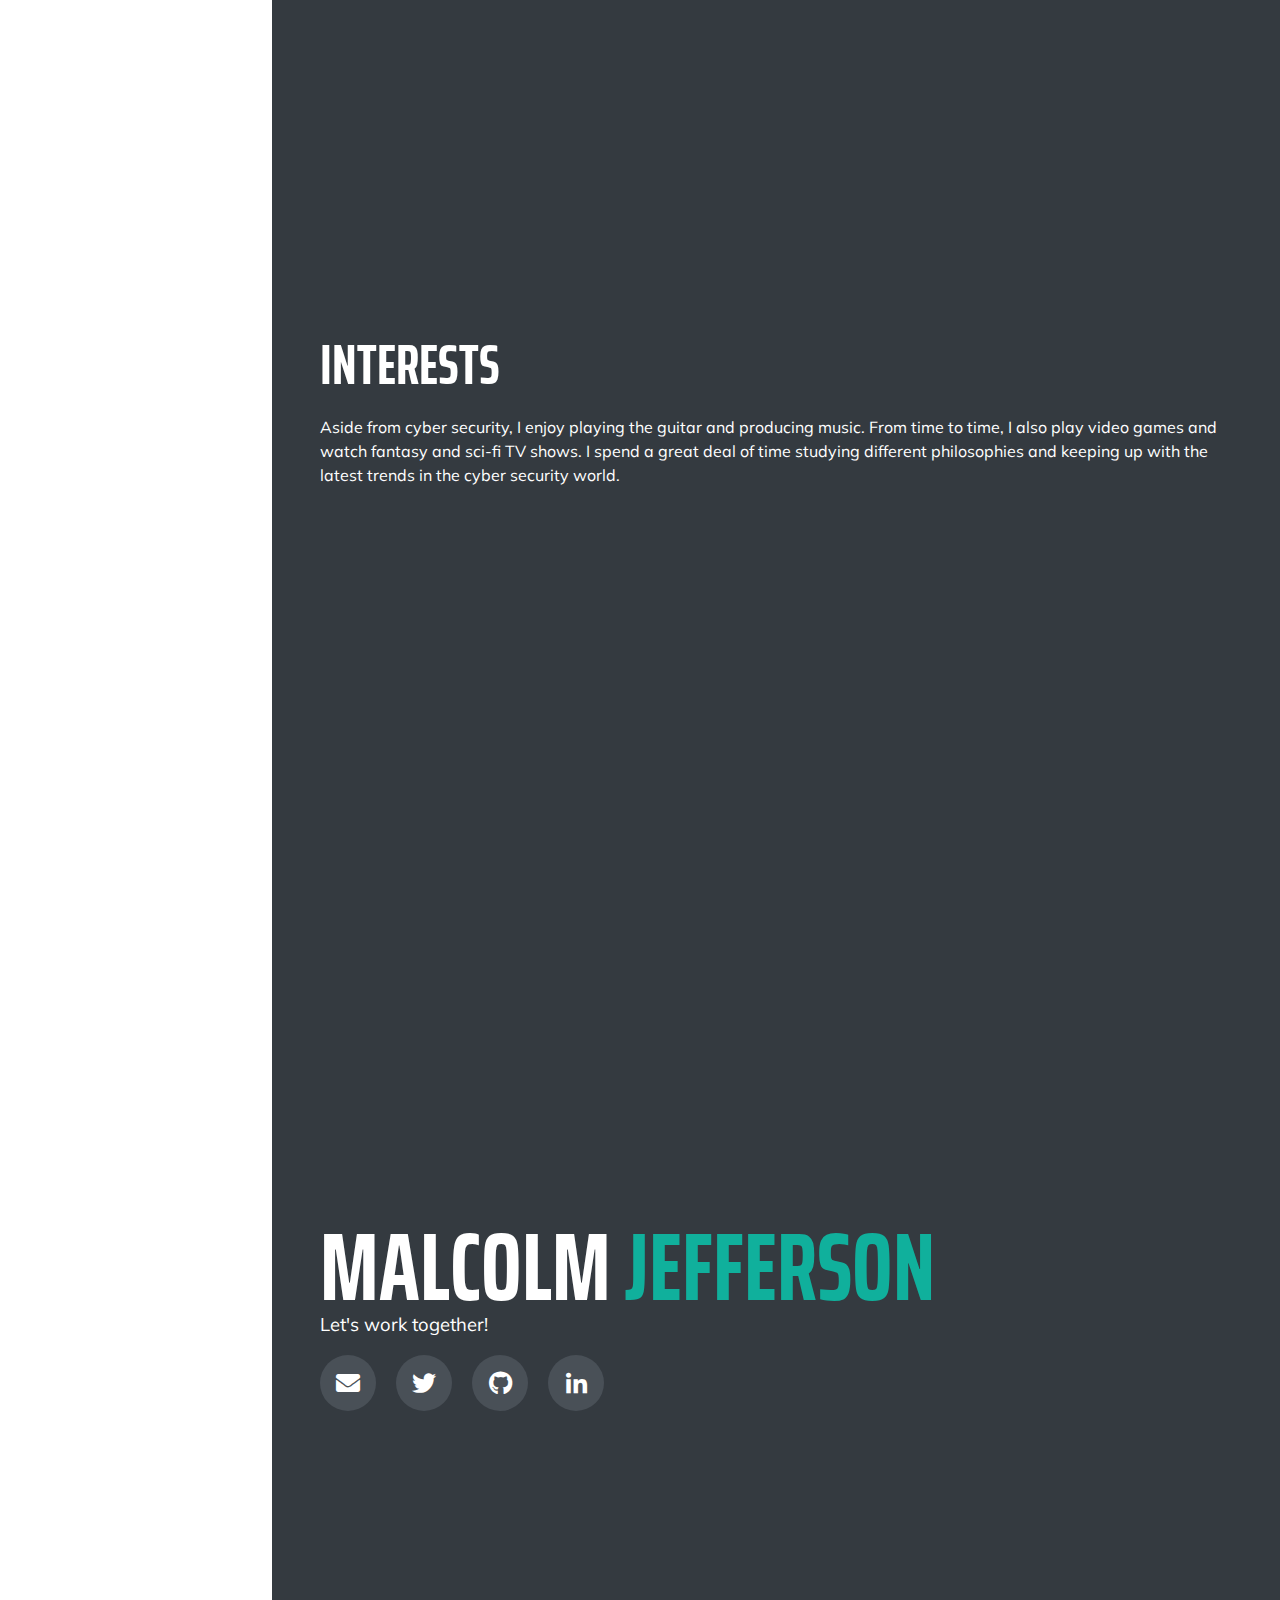
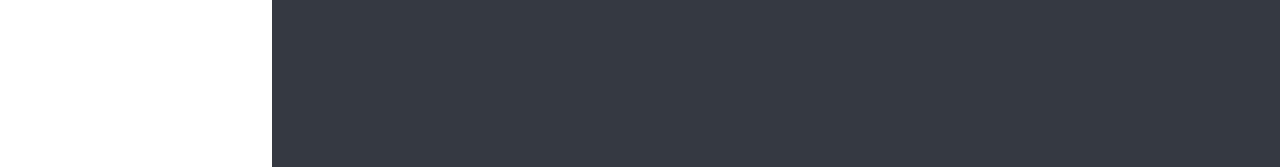
==== commit 3a7c5f31: "Fixed spelling issues" ====
--- a/index.html
+++ b/index.html
@@ -68,7 +68,7 @@
           </h1>
           <div class="subheading mb-5">Software Developer · Issaquah,WA ·
             <a href="mailto:malcolmj0415@gmail.com">malcolmj0415@gmail.com</a> ·
-            <a href="..\..\static\portfolio\files\Malcolm A Jefferson Resume 06-12-21.pdf">Resume</a> 
+            <a href="./static/portfolio/files/Malcolm_A_ Jefferson_Resume_06-23-2021.pdf">Resume</a> 
           </div>
           <p class="lead mb-5" id="bio">I am a software developer who is interested in solving challenging problems with great
             teams. I love learning about new technologies and building projects with them on the side independently. But I 
@@ -142,7 +142,7 @@
           <div class="resume-item d-flex flex-column flex-md-row mb-5">
             <div class="resume-content mr-auto">
               <h3 class="mb-0">Team Lead / Software Engineer</h3>
-              <div class="subheading mb-3" style="color: #09695d">Brockwell Technlogies</div>
+              <div class="subheading mb-3" style="color: #09695d">Brockwell Technologies</div>
               <ul class="list-group list-group-flush">
                 <li class="list-group-item">Boeing's primary point of contact for maintenance and development of Databots real time data streaming service</li>
                 <li class="list-group-item">Boeing's primary point of contact for maintenance and development of MeteorService API                </li>
@@ -164,7 +164,7 @@
           <div class="resume-item d-flex flex-column flex-md-row mb-5">
             <div class="resume-content mr-auto">
               <h3 class="mb-0">Front-End Engineer</h3>
-              <div class="subheading mb-3" style="color: #09695d">Brockwell Technlogies</div>
+              <div class="subheading mb-3" style="color: #09695d">Brockwell Technologies</div>
               <ul class="list-group list-group-flush">
                 <li class="list-group-item">Experience using tools such as Angular, Angular JS, Java, Javascript, Typescript, CSS, HTML, MySQL, Bitbucket, JIRA, and Jenkins</li>
                 <li class="list-group-item">Wrote unit tests covering front-end Angular elements</li>
@@ -179,7 +179,7 @@
           <div class="resume-item d-flex flex-column flex-md-row mb-5">
             <div class="resume-content mr-auto">
               <h3 class="mb-0">Cyber Product Development Lead</h3>
-              <div class="subheading mb-3" style="color: #09695d">Brockwell Technlogies</div>
+              <div class="subheading mb-3" style="color: #09695d">Brockwell Technologies</div>
               <ul class="list-group list-group-flush">
                 <li class="list-group-item">Primarily responsible for the management and development of the Cyber Range-In-The-Box fullstack web application with virtual environment orchestration</li>
                 <li class="list-group-item">Experience using tools such as Python, Django, HTML, CSS, Javascript, pyVmomi, and MySQL</li>
